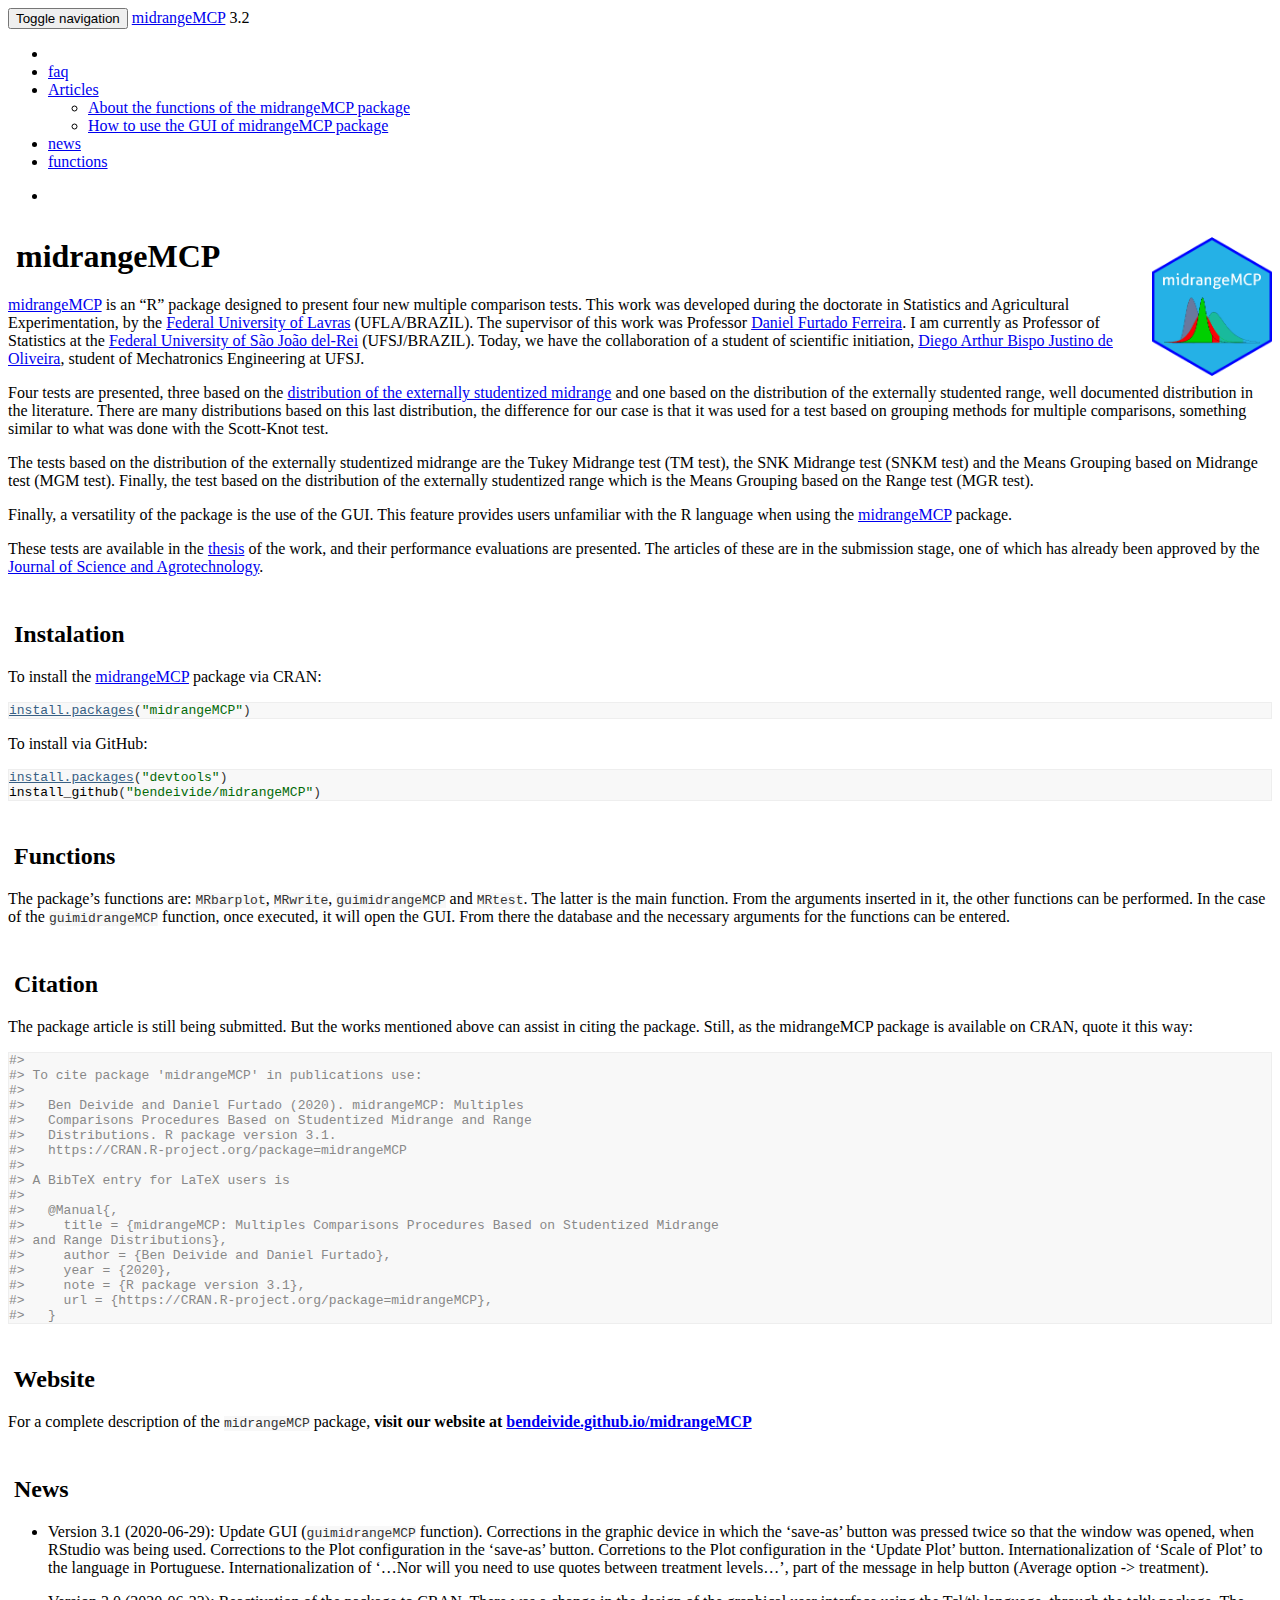
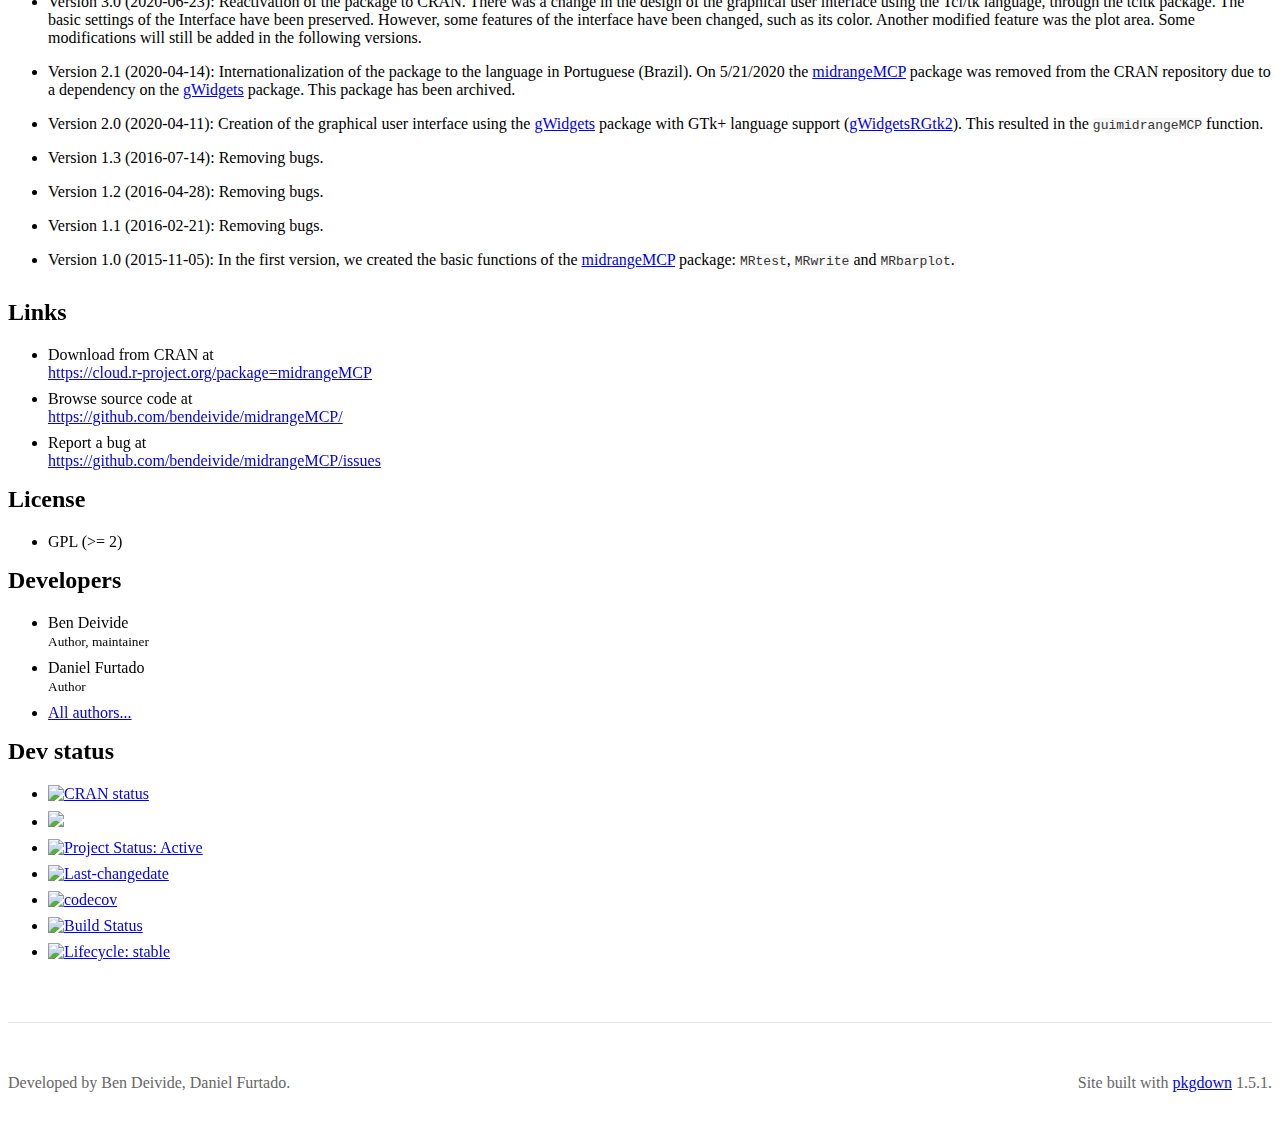
==== docs/index.html @ ecdeaf42 "Update website 'About the functions of the midrangeMCP package' page" ====
<!DOCTYPE html>
<!-- Generated by pkgdown: do not edit by hand --><html lang="en">
<head>
<meta http-equiv="Content-Type" content="text/html; charset=UTF-8">
<meta charset="utf-8">
<meta http-equiv="X-UA-Compatible" content="IE=edge">
<meta name="viewport" content="width=device-width, initial-scale=1.0">
<title>Multiples Comparisons Procedures Based on Studentized Midrange and Range Distributions • midrangeMCP</title>
<!-- favicons --><link rel="icon" type="image/png" sizes="16x16" href="favicon-16x16.png">
<link rel="icon" type="image/png" sizes="32x32" href="favicon-32x32.png">
<link rel="apple-touch-icon" type="image/png" sizes="180x180" href="apple-touch-icon.png">
<link rel="apple-touch-icon" type="image/png" sizes="120x120" href="apple-touch-icon-120x120.png">
<link rel="apple-touch-icon" type="image/png" sizes="76x76" href="apple-touch-icon-76x76.png">
<link rel="apple-touch-icon" type="image/png" sizes="60x60" href="apple-touch-icon-60x60.png">
<!-- jquery --><script src="https://cdnjs.cloudflare.com/ajax/libs/jquery/3.4.1/jquery.min.js" integrity="sha256-CSXorXvZcTkaix6Yvo6HppcZGetbYMGWSFlBw8HfCJo=" crossorigin="anonymous"></script><!-- Bootstrap --><link href="https://cdnjs.cloudflare.com/ajax/libs/bootswatch/3.4.0/cerulean/bootstrap.min.css" rel="stylesheet" crossorigin="anonymous">
<script src="https://cdnjs.cloudflare.com/ajax/libs/twitter-bootstrap/3.4.1/js/bootstrap.min.js" integrity="sha256-nuL8/2cJ5NDSSwnKD8VqreErSWHtnEP9E7AySL+1ev4=" crossorigin="anonymous"></script><!-- bootstrap-toc --><link rel="stylesheet" href="bootstrap-toc.css">
<script src="bootstrap-toc.js"></script><!-- Font Awesome icons --><link rel="stylesheet" href="https://cdnjs.cloudflare.com/ajax/libs/font-awesome/5.12.1/css/all.min.css" integrity="sha256-mmgLkCYLUQbXn0B1SRqzHar6dCnv9oZFPEC1g1cwlkk=" crossorigin="anonymous">
<link rel="stylesheet" href="https://cdnjs.cloudflare.com/ajax/libs/font-awesome/5.12.1/css/v4-shims.min.css" integrity="sha256-wZjR52fzng1pJHwx4aV2AO3yyTOXrcDW7jBpJtTwVxw=" crossorigin="anonymous">
<!-- clipboard.js --><script src="https://cdnjs.cloudflare.com/ajax/libs/clipboard.js/2.0.6/clipboard.min.js" integrity="sha256-inc5kl9MA1hkeYUt+EC3BhlIgyp/2jDIyBLS6k3UxPI=" crossorigin="anonymous"></script><!-- headroom.js --><script src="https://cdnjs.cloudflare.com/ajax/libs/headroom/0.11.0/headroom.min.js" integrity="sha256-AsUX4SJE1+yuDu5+mAVzJbuYNPHj/WroHuZ8Ir/CkE0=" crossorigin="anonymous"></script><script src="https://cdnjs.cloudflare.com/ajax/libs/headroom/0.11.0/jQuery.headroom.min.js" integrity="sha256-ZX/yNShbjqsohH1k95liqY9Gd8uOiE1S4vZc+9KQ1K4=" crossorigin="anonymous"></script><!-- pkgdown --><link href="pkgdown.css" rel="stylesheet">
<script src="pkgdown.js"></script><meta property="og:title" content="Multiples Comparisons Procedures Based on Studentized Midrange and Range Distributions">
<meta property="og:description" content="Apply tests of multiple comparisons based
    on studentized midrange and range distributions. 
    The tests are: Tukey Midrange (TM test),
    Student-Newman-Keuls Midrange (SNKM test), 
    Means Grouping Midrange (MGM test) and 
    Means Grouping Range (MGR test). The articles of these 
    tests are in the submission phase, and we will soon update the references.">
<meta property="og:image" content="https://bendeivide.github.io/midrangeMCP/logo.png">
<!-- mathjax --><script src="https://cdnjs.cloudflare.com/ajax/libs/mathjax/2.7.5/MathJax.js" integrity="sha256-nvJJv9wWKEm88qvoQl9ekL2J+k/RWIsaSScxxlsrv8k=" crossorigin="anonymous"></script><script src="https://cdnjs.cloudflare.com/ajax/libs/mathjax/2.7.5/config/TeX-AMS-MML_HTMLorMML.js" integrity="sha256-84DKXVJXs0/F8OTMzX4UR909+jtl4G7SPypPavF+GfA=" crossorigin="anonymous"></script><!--[if lt IE 9]>
<script src="https://oss.maxcdn.com/html5shiv/3.7.3/html5shiv.min.js"></script>
<script src="https://oss.maxcdn.com/respond/1.4.2/respond.min.js"></script>
<![endif]-->
</head>
<body data-spy="scroll" data-target="#toc">
    <div class="container template-home">
      <header><div class="navbar navbar-inverse navbar-fixed-top" role="navigation">
  <div class="container">
    <div class="navbar-header">
      <button type="button" class="navbar-toggle collapsed" data-toggle="collapse" data-target="#navbar" aria-expanded="false">
        <span class="sr-only">Toggle navigation</span>
        <span class="icon-bar"></span>
        <span class="icon-bar"></span>
        <span class="icon-bar"></span>
      </button>
      <span class="navbar-brand">
        <a class="navbar-link" href="index.html">midrangeMCP</a>
        <span class="version label label-default" data-toggle="tooltip" data-placement="bottom" title="Released version">3.2</span>
      </span>
    </div>

    <div id="navbar" class="navbar-collapse collapse">
      <ul class="nav navbar-nav">
<li>
  <a href="index.html">
    <span class="fa fa fa fa-home"></span>
     
  </a>
</li>
<li>
  <a href="articles/guimidrangeMCP.html">
    <span class="fa fa-question-circle-o"></span>
     
    faq
  </a>
</li>
<li class="dropdown">
  <a href="#" class="dropdown-toggle" data-toggle="dropdown" role="button" aria-expanded="false">
    <span class="fas fa fas fa-book"></span>
     
    Articles
     
    <span class="caret"></span>
  </a>
  <ul class="dropdown-menu" role="menu">
<li>
      <a href="articles/midrangeMCP.html">About the functions of the midrangeMCP package</a>
    </li>
    <li>
      <a href="articles/guimidrangeMCP.html">How to use the GUI of midrangeMCP package</a>
    </li>
  </ul>
</li>
<li>
  <a href="news/index.html">
    <span class="fa fa-newspaper-o"></span>
     
    news
  </a>
</li>
<li>
  <a href="reference/index.html">
    <span class="fa fa-file-code-o"></span>
     
    functions
  </a>
</li>
      </ul>
<ul class="nav navbar-nav navbar-right">
<li>
  <a href="https://github.com/bendeivide/midrangeMCP">
    <span class="fa fa-github fa-lg"></span>
     
  </a>
</li>
      </ul>
</div>
<!--/.nav-collapse -->
  </div>
<!--/.container -->
</div>
<!--/.navbar -->

      

      </header><div class="row">
  <div class="contents col-md-9">


<div id="-midrangemcp-" class="section level1">
<div class="page-header"><h1 class="hasAnchor">
<a href="#-midrangemcp-" class="anchor"></a><i class="fas fa-box-open" aria-hidden="true"></i> midrangeMCP <img src="reference/figures/logo.png" align="right" height="139">
</h1></div>
<p><a href="https://bendeivide.github.io/midrangeMCP">midrangeMCP</a> is an “R” package designed to present four new multiple comparison tests. This work was developed during the doctorate in Statistics and Agricultural Experimentation, by the <a href="https://ufla.br/">Federal University of Lavras</a> (UFLA/BRAZIL). The supervisor of this work was Professor <a href="http://www.dex.ufla.br/~danielff/">Daniel Furtado Ferreira</a>. I am currently as Professor of Statistics at the <a href="https://ufsj.edu.br/">Federal University of São João del-Rei</a> (UFSJ/BRAZIL). Today, we have the collaboration of a student of scientific initiation, <a href="https://digoarthur.github.io/">Diego Arthur Bispo Justino de Oliveira</a>, student of Mechatronics Engineering at UFSJ.</p>
<p>Four tests are presented, three based on the <a href="https://www.scielo.br/scielo.php?script=sci_abstract&amp;pid=S1413-70542017000400378&amp;lng=en&amp;nrm=iso&amp;tlng=pt">distribution of the externally studentized midrange</a> and one based on the distribution of the externally studented range, well documented distribution in the literature. There are many distributions based on this last distribution, the difference for our case is that it was used for a test based on grouping methods for multiple comparisons, something similar to what was done with the Scott-Knot test.</p>
<p>The tests based on the distribution of the externally studentized midrange are the Tukey Midrange test (TM test), the SNK Midrange test (SNKM test) and the Means Grouping based on Midrange test (MGM test). Finally, the test based on the distribution of the externally studentized range which is the Means Grouping based on the Range test (MGR test).</p>
<p>Finally, a versatility of the package is the use of the GUI. This feature provides users unfamiliar with the R language when using the <a href="https://CRAN.R-project.org/package=midrangeMCP">midrangeMCP</a> package.</p>
<p>These tests are available in the <a href="https://www.google.com/url?sa=t&amp;rct=j&amp;q=&amp;esrc=s&amp;source=web&amp;cd=&amp;cad=rja&amp;uact=8&amp;ved=2ahUKEwixqp_O4u3sAhU7EbkGHUTUCOMQFjAAegQIAxAC&amp;url=http%3A%2F%2Frepositorio.ufla.br%2Fjspui%2Fbitstream%2F1%2F11466%2F2%2FTESE_Testes%2520de%2520compara%25C3%25A7%25C3%25B5es%2520m%25C3%25BAltiplas%2520baseados%2520na%2520distribui%25C3%25A7%25C3%25A3o%2520da%2520midrange%2520estudentizada%2520externamente.pdf&amp;usg=AOvVaw1N5jvuEggxmsxhq9GnbCqT">thesis</a> of the work, and their performance evaluations are presented. The articles of these are in the submission stage, one of which has already been approved by the <a href="https://www.scielo.br/scielo.php?pid=1413-7054&amp;script=sci_serial">Journal of Science and Agrotechnology</a>.</p>
<div id="-instalation" class="section level2">
<h2 class="hasAnchor">
<a href="#-instalation" class="anchor"></a><i class="fa fa-download" aria-hidden="true"></i> Instalation</h2>
<p>To install the <a href="https://CRAN.R-project.org/package=midrangeMCP">midrangeMCP</a> package via CRAN:</p>
<div class="sourceCode" id="cb1"><pre class="r"><span class="fu"><a href="https://rdrr.io/r/utils/install.packages.html">install.packages</a></span>(<span class="st">"midrangeMCP"</span>)</pre></div>
<p>To install via GitHub:</p>
<div class="sourceCode" id="cb2"><pre class="r"><span class="fu"><a href="https://rdrr.io/r/utils/install.packages.html">install.packages</a></span>(<span class="st">"devtools"</span>)
<span class="fu">install_github</span>(<span class="st">"bendeivide/midrangeMCP"</span>)</pre></div>
</div>
<div id="-functions" class="section level2">
<h2 class="hasAnchor">
<a href="#-functions" class="anchor"></a><i class="fa fa-code" aria-hidden="true"></i> Functions</h2>
<p>The package’s functions are: <code>MRbarplot</code>, <code>MRwrite</code>, <code>guimidrangeMCP</code> and <code>MRtest</code>. The latter is the main function. From the arguments inserted in it, the other functions can be performed. In the case of the <code>guimidrangeMCP</code> function, once executed, it will open the GUI. From there the database and the necessary arguments for the functions can be entered.</p>
</div>
<div id="-citation" class="section level2">
<h2 class="hasAnchor">
<a href="#-citation" class="anchor"></a><i class="fa fa-pencil-alt" aria-hidden="true"></i> Citation</h2>
<p>The package article is still being submitted. But the works mentioned above can assist in citing the package. Still, as the midrangeMCP package is available on CRAN, quote it this way:</p>
<div class="sourceCode" id="cb3"><pre class="sourceCode R"><code class="sourceCode r"><span id="cb3-1"><a href="#cb3-1"></a><span class="co">#&gt; </span></span>
<span id="cb3-2"><a href="#cb3-2"></a><span class="co">#&gt; To cite package 'midrangeMCP' in publications use:</span></span>
<span id="cb3-3"><a href="#cb3-3"></a><span class="co">#&gt; </span></span>
<span id="cb3-4"><a href="#cb3-4"></a><span class="co">#&gt;   Ben Deivide and Daniel Furtado (2020). midrangeMCP: Multiples</span></span>
<span id="cb3-5"><a href="#cb3-5"></a><span class="co">#&gt;   Comparisons Procedures Based on Studentized Midrange and Range</span></span>
<span id="cb3-6"><a href="#cb3-6"></a><span class="co">#&gt;   Distributions. R package version 3.1.</span></span>
<span id="cb3-7"><a href="#cb3-7"></a><span class="co">#&gt;   https://CRAN.R-project.org/package=midrangeMCP</span></span>
<span id="cb3-8"><a href="#cb3-8"></a><span class="co">#&gt; </span></span>
<span id="cb3-9"><a href="#cb3-9"></a><span class="co">#&gt; A BibTeX entry for LaTeX users is</span></span>
<span id="cb3-10"><a href="#cb3-10"></a><span class="co">#&gt; </span></span>
<span id="cb3-11"><a href="#cb3-11"></a><span class="co">#&gt;   @Manual{,</span></span>
<span id="cb3-12"><a href="#cb3-12"></a><span class="co">#&gt;     title = {midrangeMCP: Multiples Comparisons Procedures Based on Studentized Midrange</span></span>
<span id="cb3-13"><a href="#cb3-13"></a><span class="co">#&gt; and Range Distributions},</span></span>
<span id="cb3-14"><a href="#cb3-14"></a><span class="co">#&gt;     author = {Ben Deivide and Daniel Furtado},</span></span>
<span id="cb3-15"><a href="#cb3-15"></a><span class="co">#&gt;     year = {2020},</span></span>
<span id="cb3-16"><a href="#cb3-16"></a><span class="co">#&gt;     note = {R package version 3.1},</span></span>
<span id="cb3-17"><a href="#cb3-17"></a><span class="co">#&gt;     url = {https://CRAN.R-project.org/package=midrangeMCP},</span></span>
<span id="cb3-18"><a href="#cb3-18"></a><span class="co">#&gt;   }</span></span></code></pre></div>
</div>
<div id="-website" class="section level2">
<h2 class="hasAnchor">
<a href="#-website" class="anchor"></a><i class="fa fa-globe" aria-hidden="true"></i> Website</h2>
<p>For a complete description of the <code>midrangeMCP</code> package, <strong>visit our website at <a href="https://bendeivide.github.io/midrangeMCP/">bendeivide.github.io/midrangeMCP</a></strong></p>
</div>
<div id="-news" class="section level2">
<h2 class="hasAnchor">
<a href="#-news" class="anchor"></a><i class="fas fa-newspaper" aria-hidden="true"></i> News</h2>
<ul>
<li><p>Version 3.1 (2020-06-29): Update GUI (<code>guimidrangeMCP</code> function). Corrections in the graphic device in which the ‘save-as’ button was pressed twice so that the window was opened, when RStudio was being used. Corrections to the Plot configuration in the ‘save-as’ button. Corretions to the Plot configuration in the ‘Update Plot’ button. Internationalization of ‘Scale of Plot’ to the language in Portuguese. Internationalization of ‘…Nor will you need to use quotes between treatment levels…’, part of the message in help button (Average option -&gt; treatment).</p></li>
<li><p>Version 3.0 (2020-06-23): Reactivation of the package to CRAN. There was a change in the design of the graphical user interface using the Tcl/tk language, through the tcltk package. The basic settings of the Interface have been preserved. However, some features of the interface have been changed, such as its color. Another modified feature was the plot area. Some modifications will still be added in the following versions.</p></li>
<li><p>Version 2.1 (2020-04-14): Internationalization of the package to the language in Portuguese (Brazil). On 5/21/2020 the <a href="https://CRAN.R-project.org/package=midrangeMCP">midrangeMCP</a> package was removed from the CRAN repository due to a dependency on the <a href="https://CRAN.R-project.org/package=gWidgets">gWidgets</a> package. This package has been archived.</p></li>
<li><p>Version 2.0 (2020-04-11): Creation of the graphical user interface using the <a href="https://CRAN.R-project.org/package=gWidgets">gWidgets</a> package with GTk+ language support (<a href="https://CRAN.R-project.org/package=gWidgetsRGtk2">gWidgetsRGtk2</a>). This resulted in the <code>guimidrangeMCP</code> function.</p></li>
<li><p>Version 1.3 (2016-07-14): Removing bugs.</p></li>
<li><p>Version 1.2 (2016-04-28): Removing bugs.</p></li>
<li><p>Version 1.1 (2016-02-21): Removing bugs.</p></li>
<li><p>Version 1.0 (2015-11-05): In the first version, we created the basic functions of the <a href="https://cran.r-project.org/package=midrangeMCP">midrangeMCP</a> package: <code>MRtest</code>, <code>MRwrite</code> and <code>MRbarplot</code>.</p></li>
</ul>
</div>
</div>

  </div>

  <div class="col-md-3 hidden-xs hidden-sm" id="pkgdown-sidebar">
    <div class="links">
<h2>Links</h2>
<ul class="list-unstyled">
<li>Download from CRAN at <br><a href="https://cloud.r-project.org/package=midrangeMCP">https://​cloud.r-project.org/​package=midrangeMCP</a>
</li>
<li>Browse source code at <br><a href="https://github.com/bendeivide/midrangeMCP/">https://​github.com/​bendeivide/​midrangeMCP/​</a>
</li>
<li>Report a bug at <br><a href="https://github.com/bendeivide/midrangeMCP/issues">https://​github.com/​bendeivide/​midrangeMCP/​issues</a>
</li>
</ul>
</div>
<div class="license">
<h2>License</h2>
<ul class="list-unstyled">
<li>GPL (&gt;= 2)</li>
</ul>
</div>
<div class="developers">
<h2>Developers</h2>
<ul class="list-unstyled">
<li>Ben Deivide <br><small class="roles"> Author, maintainer </small> <a href="https://orcid.org/0000-0001-7019-8794" target="orcid.widget" aria-label="ORCID"><span class="fab fa-orcid orcid" aria-hidden="true"></span></a> </li>
<li>Daniel Furtado <br><small class="roles"> Author </small> <a href="https://orcid.org/0000-0002-4371-5239" target="orcid.widget" aria-label="ORCID"><span class="fab fa-orcid orcid" aria-hidden="true"></span></a> </li>
<li><a href="authors.html">All authors...</a></li>
</ul>
</div>

  <div class="dev-status">
<h2>Dev status</h2>
<ul class="list-unstyled">
<li><a href="https://CRAN.R-project.org/package=midrangeMCP"><img src="https://www.r-pkg.org/badges/version/midrangeMCP" alt="CRAN status"></a></li>
<li><a href="https://cran.r-project.org/package=midrangeMCP"><img src="https://cranlogs.r-pkg.org/badges/midrangeMCP?color=orange"></a></li>
<li><a href="https://www.repostatus.org/#concept"><img src="https://www.repostatus.org/badges/latest/active.svg" alt="Project Status: Active"></a></li>
<li><a href="/commits/master"><img src="https://img.shields.io/badge/last%20change-2020--11--11-yellowgreen.svg" alt="Last-changedate"></a></li>
<li><a href="https://codecov.io/gh/bendeivide/midrangeMCP"><img src="https://codecov.io/gh/bendeivide/midrangeMCP/branch/master/graph/badge.svg" alt="codecov"></a></li>
<li><a href="https://travis-ci.com/bendeivide/midrangeMCP"><img src="https://travis-ci.com/bendeivide/midrangeMCP.svg?branch=master" alt="Build Status"></a></li>
<li><a href="https://www.tidyverse.org/lifecycle/#maturing"><img src="https://img.shields.io/badge/lifecycle-maturing-brightgreen.svg" alt="Lifecycle: stable"></a></li>
</ul>
</div>
</div>
</div>


      <footer><div class="copyright">
  <p>Developed by Ben Deivide, Daniel Furtado.</p>
</div>

<div class="pkgdown">
  <p>Site built with <a href="https://pkgdown.r-lib.org/">pkgdown</a> 1.5.1.</p>
</div>

      </footer>
</div>

  


  </body>
</html>
---- docs/pkgdown.css ----
/* Sticky footer */

/**
 * Basic idea: https://philipwalton.github.io/solved-by-flexbox/demos/sticky-footer/
 * Details: https://github.com/philipwalton/solved-by-flexbox/blob/master/assets/css/components/site.css
 *
 * .Site -> body > .container
 * .Site-content -> body > .container .row
 * .footer -> footer
 *
 * Key idea seems to be to ensure that .container and __all its parents__
 * have height set to 100%
 *
 */

html, body {
  height: 100%;
}

body {
  position: relative;
}

body > .container {
  display: flex;
  height: 100%;
  flex-direction: column;
}

body > .container .row {
  flex: 1 0 auto;
}

footer {
  margin-top: 45px;
  padding: 35px 0 36px;
  border-top: 1px solid #e5e5e5;
  color: #666;
  display: flex;
  flex-shrink: 0;
}
footer p {
  margin-bottom: 0;
}
footer div {
  flex: 1;
}
footer .pkgdown {
  text-align: right;
}
footer p {
  margin-bottom: 0;
}

img.icon {
  float: right;
}

img {
  max-width: 100%;
}

/* Fix bug in bootstrap (only seen in firefox) */
summary {
  display: list-item;
}

/* Typographic tweaking ---------------------------------*/

.contents .page-header {
  margin-top: calc(-60px + 1em);
}

dd {
  margin-left: 3em;
}

/* Section anchors ---------------------------------*/

a.anchor {
  margin-left: -30px;
  display:inline-block;
  width: 30px;
  height: 30px;
  visibility: hidden;

  background-image: url(./link.svg);
  background-repeat: no-repeat;
  background-size: 20px 20px;
  background-position: center center;
}

.hasAnchor:hover a.anchor {
  visibility: visible;
}

@media (max-width: 767px) {
  .hasAnchor:hover a.anchor {
    visibility: hidden;
  }
}


/* Fixes for fixed navbar --------------------------*/

.contents h1, .contents h2, .contents h3, .contents h4 {
  padding-top: 60px;
  margin-top: -40px;
}

/* Navbar submenu --------------------------*/

.dropdown-submenu {
  position: relative;
}

.dropdown-submenu>.dropdown-menu {
  top: 0;
  left: 100%;
  margin-top: -6px;
  margin-left: -1px;
  border-radius: 0 6px 6px 6px;
}

.dropdown-submenu:hover>.dropdown-menu {
  display: block;
}

.dropdown-submenu>a:after {
  display: block;
  content: " ";
  float: right;
  width: 0;
  height: 0;
  border-color: transparent;
  border-style: solid;
  border-width: 5px 0 5px 5px;
  border-left-color: #cccccc;
  margin-top: 5px;
  margin-right: -10px;
}

.dropdown-submenu:hover>a:after {
  border-left-color: #ffffff;
}

.dropdown-submenu.pull-left {
  float: none;
}

.dropdown-submenu.pull-left>.dropdown-menu {
  left: -100%;
  margin-left: 10px;
  border-radius: 6px 0 6px 6px;
}

/* Sidebar --------------------------*/

#pkgdown-sidebar {
  margin-top: 30px;
  position: -webkit-sticky;
  position: sticky;
  top: 70px;
}

#pkgdown-sidebar h2 {
  font-size: 1.5em;
  margin-top: 1em;
}

#pkgdown-sidebar h2:first-child {
  margin-top: 0;
}

#pkgdown-sidebar .list-unstyled li {
  margin-bottom: 0.5em;
}

/* bootstrap-toc tweaks ------------------------------------------------------*/

/* All levels of nav */

nav[data-toggle='toc'] .nav > li > a {
  padding: 4px 20px 4px 6px;
  font-size: 1.5rem;
  font-weight: 400;
  color: inherit;
}

nav[data-toggle='toc'] .nav > li > a:hover,
nav[data-toggle='toc'] .nav > li > a:focus {
  padding-left: 5px;
  color: inherit;
  border-left: 1px solid #878787;
}

nav[data-toggle='toc'] .nav > .active > a,
nav[data-toggle='toc'] .nav > .active:hover > a,
nav[data-toggle='toc'] .nav > .active:focus > a {
  padding-left: 5px;
  font-size: 1.5rem;
  font-weight: 400;
  color: inherit;
  border-left: 2px solid #878787;
}

/* Nav: second level (shown on .active) */

nav[data-toggle='toc'] .nav .nav {
  display: none; /* Hide by default, but at >768px, show it */
  padding-bottom: 10px;
}

nav[data-toggle='toc'] .nav .nav > li > a {
  padding-left: 16px;
  font-size: 1.35rem;
}

nav[data-toggle='toc'] .nav .nav > li > a:hover,
nav[data-toggle='toc'] .nav .nav > li > a:focus {
  padding-left: 15px;
}

nav[data-toggle='toc'] .nav .nav > .active > a,
nav[data-toggle='toc'] .nav .nav > .active:hover > a,
nav[data-toggle='toc'] .nav .nav > .active:focus > a {
  padding-left: 15px;
  font-weight: 500;
  font-size: 1.35rem;
}

/* orcid ------------------------------------------------------------------- */

.orcid {
  font-size: 16px;
  color: #A6CE39;
  /* margins are required by official ORCID trademark and display guidelines */
  margin-left:4px;
  margin-right:4px;
  vertical-align: middle;
}

/* Reference index & topics ----------------------------------------------- */

.ref-index th {font-weight: normal;}

.ref-index td {vertical-align: top;}
.ref-index .icon {width: 40px;}
.ref-index .alias {width: 40%;}
.ref-index-icons .alias {width: calc(40% - 40px);}
.ref-index .title {width: 60%;}

.ref-arguments th {text-align: right; padding-right: 10px;}
.ref-arguments th, .ref-arguments td {vertical-align: top;}
.ref-arguments .name {width: 20%;}
.ref-arguments .desc {width: 80%;}

/* Nice scrolling for wide elements --------------------------------------- */

table {
  display: block;
  overflow: auto;
}

/* Syntax highlighting ---------------------------------------------------- */

pre {
  word-wrap: normal;
  word-break: normal;
  border: 1px solid #eee;
}

pre, code {
  background-color: #f8f8f8;
  color: #333;
}

pre code {
  overflow: auto;
  word-wrap: normal;
  white-space: pre;
}

pre .img {
  margin: 5px 0;
}

pre .img img {
  background-color: #fff;
  display: block;
  height: auto;
}

code a, pre a {
  color: #375f84;
}

a.sourceLine:hover {
  text-decoration: none;
}

.fl      {color: #1514b5;}
.fu      {color: #000000;} /* function */
.ch,.st  {color: #036a07;} /* string */
.kw      {color: #264D66;} /* keyword */
.co      {color: #888888;} /* comment */

.message { color: black;   font-weight: bolder;}
.error   { color: orange;  font-weight: bolder;}
.warning { color: #6A0366; font-weight: bolder;}

/* Clipboard --------------------------*/

.hasCopyButton {
  position: relative;
}

.btn-copy-ex {
  position: absolute;
  right: 0;
  top: 0;
  visibility: hidden;
}

.hasCopyButton:hover button.btn-copy-ex {
  visibility: visible;
}

/* headroom.js ------------------------ */

.headroom {
  will-change: transform;
  transition: transform 200ms linear;
}
.headroom--pinned {
  transform: translateY(0%);
}
.headroom--unpinned {
  transform: translateY(-100%);
}

/* mark.js ----------------------------*/

mark {
  background-color: rgba(255, 255, 51, 0.5);
  border-bottom: 2px solid rgba(255, 153, 51, 0.3);
  padding: 1px;
}

/* vertical spacing after htmlwidgets */
.html-widget {
  margin-bottom: 10px;
}

/* fontawesome ------------------------ */

.fab {
    font-family: "Font Awesome 5 Brands" !important;
}

/* don't display links in code chunks when printing */
/* source: https://stackoverflow.com/a/10781533 */
@media print {
  code a:link:after, code a:visited:after {
    content: "";
  }
}
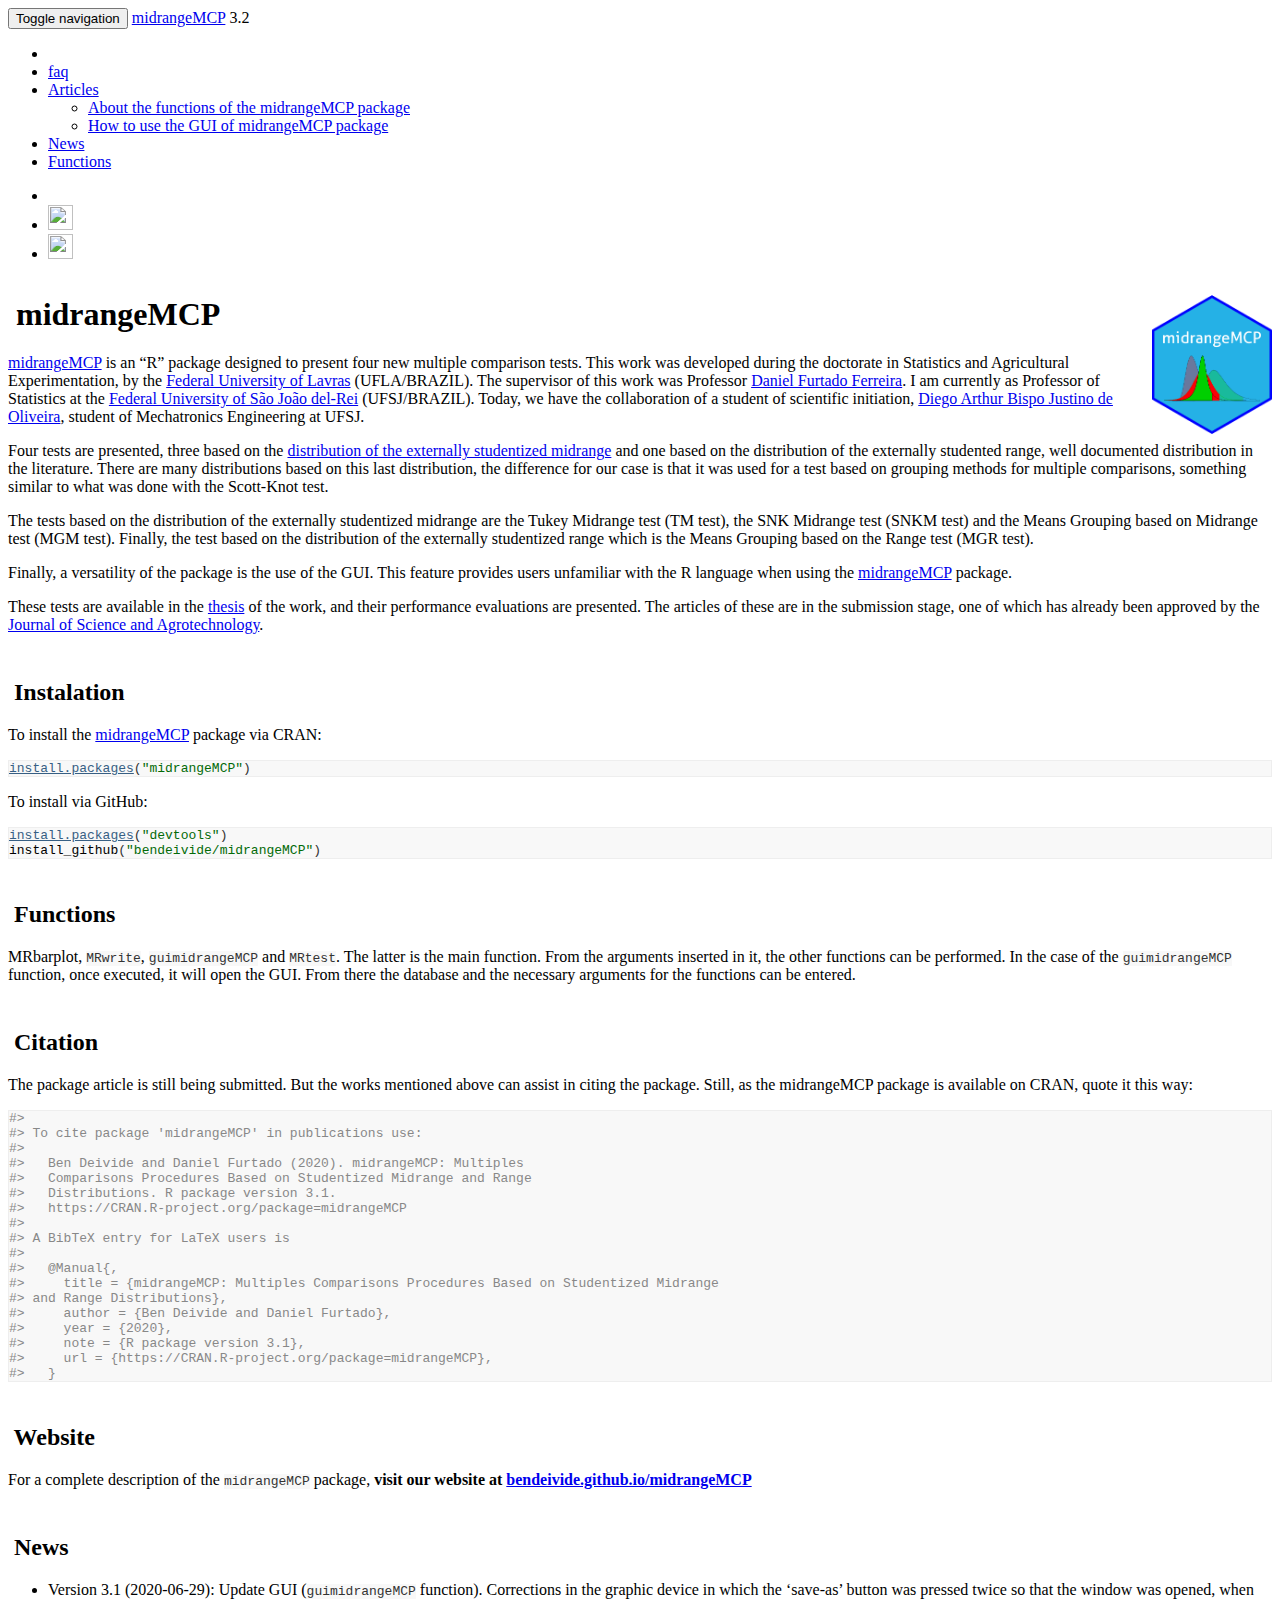
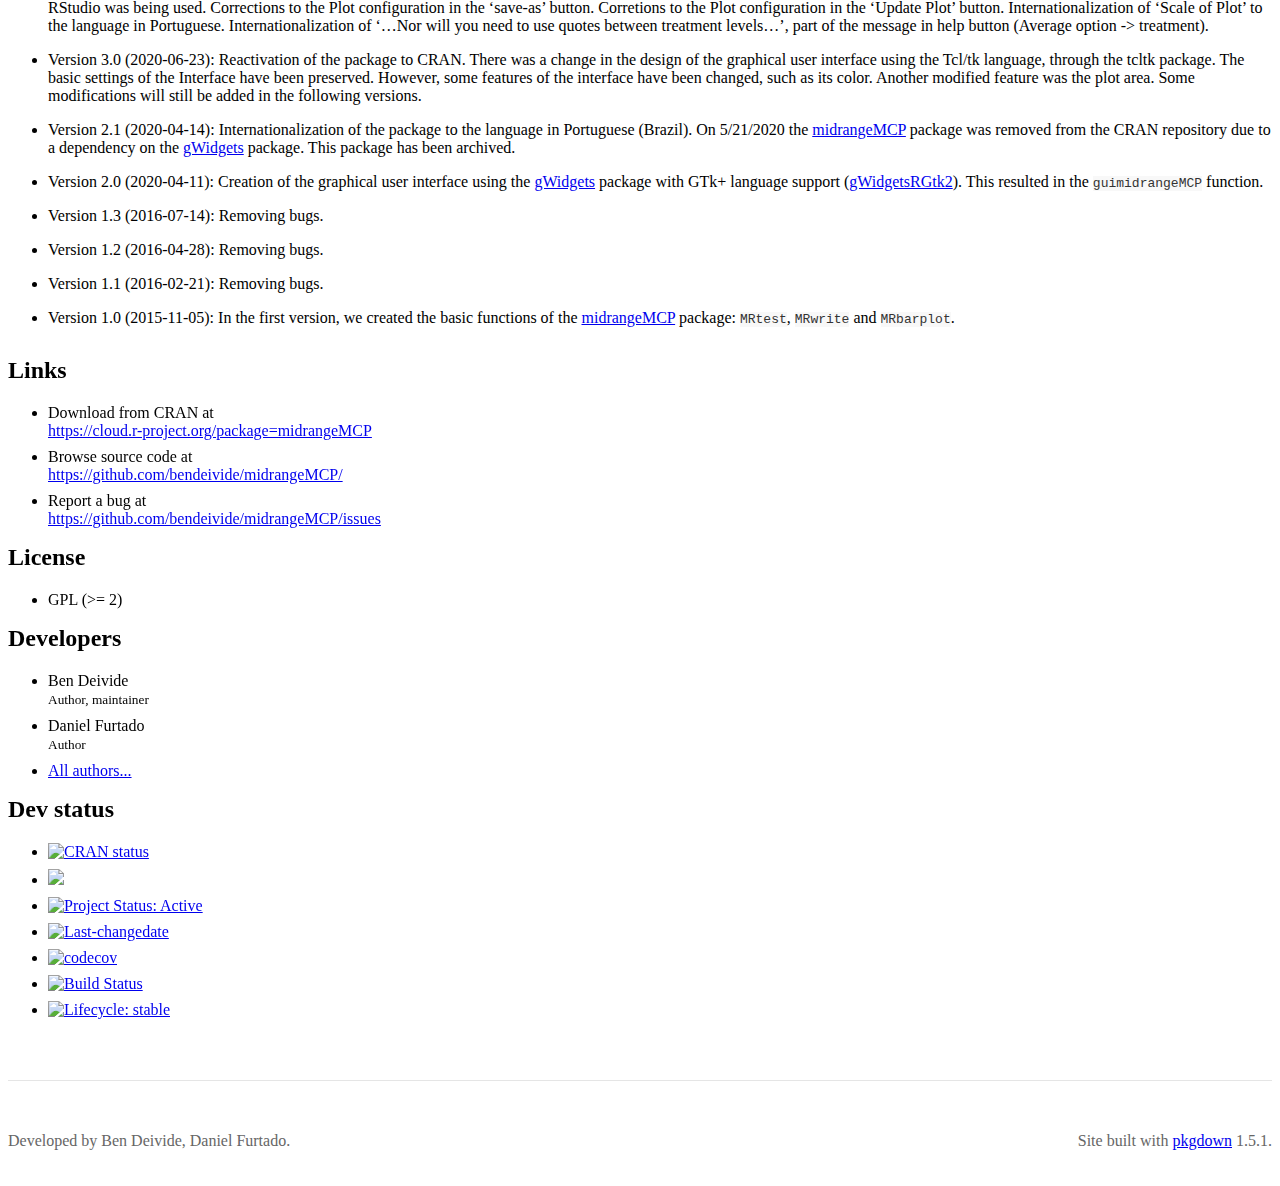
==== commit 3b65b0ab: "Add Internacionalização Page" ====
--- a/docs/index.html
+++ b/docs/index.html
@@ -17,13 +17,14 @@
 <script src="bootstrap-toc.js"></script><!-- Font Awesome icons --><link rel="stylesheet" href="https://cdnjs.cloudflare.com/ajax/libs/font-awesome/5.12.1/css/all.min.css" integrity="sha256-mmgLkCYLUQbXn0B1SRqzHar6dCnv9oZFPEC1g1cwlkk=" crossorigin="anonymous">
 <link rel="stylesheet" href="https://cdnjs.cloudflare.com/ajax/libs/font-awesome/5.12.1/css/v4-shims.min.css" integrity="sha256-wZjR52fzng1pJHwx4aV2AO3yyTOXrcDW7jBpJtTwVxw=" crossorigin="anonymous">
 <!-- clipboard.js --><script src="https://cdnjs.cloudflare.com/ajax/libs/clipboard.js/2.0.6/clipboard.min.js" integrity="sha256-inc5kl9MA1hkeYUt+EC3BhlIgyp/2jDIyBLS6k3UxPI=" crossorigin="anonymous"></script><!-- headroom.js --><script src="https://cdnjs.cloudflare.com/ajax/libs/headroom/0.11.0/headroom.min.js" integrity="sha256-AsUX4SJE1+yuDu5+mAVzJbuYNPHj/WroHuZ8Ir/CkE0=" crossorigin="anonymous"></script><script src="https://cdnjs.cloudflare.com/ajax/libs/headroom/0.11.0/jQuery.headroom.min.js" integrity="sha256-ZX/yNShbjqsohH1k95liqY9Gd8uOiE1S4vZc+9KQ1K4=" crossorigin="anonymous"></script><!-- pkgdown --><link href="pkgdown.css" rel="stylesheet">
-<script src="pkgdown.js"></script><meta property="og:title" content="Multiples Comparisons Procedures Based on Studentized Midrange and Range Distributions">
+<script src="pkgdown.js"></script>
+<meta property="og:title" content="Multiples Comparisons Procedures Based on Studentized Midrange and Range Distributions">
 <meta property="og:description" content="Apply tests of multiple comparisons based
-    on studentized midrange and range distributions. 
+    on studentized midrange and range distributions.
     The tests are: Tukey Midrange (TM test),
-    Student-Newman-Keuls Midrange (SNKM test), 
-    Means Grouping Midrange (MGM test) and 
-    Means Grouping Range (MGR test). The articles of these 
+    Student-Newman-Keuls Midrange (SNKM test),
+    Means Grouping Midrange (MGM test) and
+    Means Grouping Range (MGR test). The articles of these
     tests are in the submission phase, and we will soon update the references.">
 <meta property="og:image" content="https://bendeivide.github.io/midrangeMCP/logo.png">
 <!-- mathjax --><script src="https://cdnjs.cloudflare.com/ajax/libs/mathjax/2.7.5/MathJax.js" integrity="sha256-nvJJv9wWKEm88qvoQl9ekL2J+k/RWIsaSScxxlsrv8k=" crossorigin="anonymous"></script><script src="https://cdnjs.cloudflare.com/ajax/libs/mathjax/2.7.5/config/TeX-AMS-MML_HTMLorMML.js" integrity="sha256-84DKXVJXs0/F8OTMzX4UR909+jtl4G7SPypPavF+GfA=" crossorigin="anonymous"></script><!--[if lt IE 9]>
@@ -53,27 +54,27 @@
 <li>
   <a href="index.html">
     <span class="fa fa fa fa-home"></span>
-     
+
   </a>
 </li>
 <li>
   <a href="articles/guimidrangeMCP.html">
     <span class="fa fa-question-circle-o"></span>
-     
+
     faq
   </a>
 </li>
 <li class="dropdown">
   <a href="#" class="dropdown-toggle" data-toggle="dropdown" role="button" aria-expanded="false">
     <span class="fas fa fas fa-book"></span>
-     
-    Articles
-     
+
+    <span id="navbar_2op">Articles</span>
+
     <span class="caret"></span>
   </a>
   <ul class="dropdown-menu" role="menu">
 <li>
-      <a href="articles/midrangeMCP.html">About the functions of the midrangeMCP package</a>
+      <a href="articles/guimidrangeMCP.html">About the functions of the midrangeMCP package</a>
     </li>
     <li>
       <a href="articles/guimidrangeMCP.html">How to use the GUI of midrangeMCP package</a>
@@ -83,25 +84,41 @@
 <li>
   <a href="news/index.html">
     <span class="fa fa-newspaper-o"></span>
-     
-    news
+
+
+    <span id="navbar_3op">News</span>
   </a>
 </li>
 <li>
   <a href="reference/index.html">
     <span class="fa fa-file-code-o"></span>
-     
-    functions
+
+<span id="navbar_4op">Functions</span>
+
+
   </a>
 </li>
       </ul>
 <ul class="nav navbar-nav navbar-right">
-<li>
+<li class="icon_GitHub">
   <a href="https://github.com/bendeivide/midrangeMCP">
     <span class="fa fa-github fa-lg"></span>
-     
-  </a>
-</li>
+
+  </a>
+</li>
+
+<!--##################### AQUI É A INSERÇÃO DOS BOTÕES PARA A TRADUÇÃO DA PÁGINA ######################### -->
+<li>
+
+  <a href="#" > <img class="icon_Traducao"  onclick="traduzir(1)" src="img/icon_EUA.png"  ></a>
+
+</li>
+<li>
+  <a href="#"> <img class="icon_Traducao"   onclick="traduzir(0)"src="img/icon_BR.png"  ></a>
+
+
+</li>
+<!-- ################################################################################################## -->
       </ul>
 </div>
 <!--/.nav-collapse -->
@@ -110,7 +127,7 @@
 </div>
 <!--/.navbar -->
 
-      
+
 
       </header><div class="row">
   <div class="contents col-md-9">
@@ -120,15 +137,24 @@
 <div class="page-header"><h1 class="hasAnchor">
 <a href="#-midrangemcp-" class="anchor"></a><i class="fas fa-box-open" aria-hidden="true"></i> midrangeMCP <img src="reference/figures/logo.png" align="right" height="139">
 </h1></div>
-<p><a href="https://bendeivide.github.io/midrangeMCP">midrangeMCP</a> is an “R” package designed to present four new multiple comparison tests. This work was developed during the doctorate in Statistics and Agricultural Experimentation, by the <a href="https://ufla.br/">Federal University of Lavras</a> (UFLA/BRAZIL). The supervisor of this work was Professor <a href="http://www.dex.ufla.br/~danielff/">Daniel Furtado Ferreira</a>. I am currently as Professor of Statistics at the <a href="https://ufsj.edu.br/">Federal University of São João del-Rei</a> (UFSJ/BRAZIL). Today, we have the collaboration of a student of scientific initiation, <a href="https://digoarthur.github.io/">Diego Arthur Bispo Justino de Oliveira</a>, student of Mechatronics Engineering at UFSJ.</p>
-<p>Four tests are presented, three based on the <a href="https://www.scielo.br/scielo.php?script=sci_abstract&amp;pid=S1413-70542017000400378&amp;lng=en&amp;nrm=iso&amp;tlng=pt">distribution of the externally studentized midrange</a> and one based on the distribution of the externally studented range, well documented distribution in the literature. There are many distributions based on this last distribution, the difference for our case is that it was used for a test based on grouping methods for multiple comparisons, something similar to what was done with the Scott-Knot test.</p>
-<p>The tests based on the distribution of the externally studentized midrange are the Tukey Midrange test (TM test), the SNK Midrange test (SNKM test) and the Means Grouping based on Midrange test (MGM test). Finally, the test based on the distribution of the externally studentized range which is the Means Grouping based on the Range test (MGR test).</p>
-<p>Finally, a versatility of the package is the use of the GUI. This feature provides users unfamiliar with the R language when using the <a href="https://CRAN.R-project.org/package=midrangeMCP">midrangeMCP</a> package.</p>
-<p>These tests are available in the <a href="https://www.google.com/url?sa=t&amp;rct=j&amp;q=&amp;esrc=s&amp;source=web&amp;cd=&amp;cad=rja&amp;uact=8&amp;ved=2ahUKEwixqp_O4u3sAhU7EbkGHUTUCOMQFjAAegQIAxAC&amp;url=http%3A%2F%2Frepositorio.ufla.br%2Fjspui%2Fbitstream%2F1%2F11466%2F2%2FTESE_Testes%2520de%2520compara%25C3%25A7%25C3%25B5es%2520m%25C3%25BAltiplas%2520baseados%2520na%2520distribui%25C3%25A7%25C3%25A3o%2520da%2520midrange%2520estudentizada%2520externamente.pdf&amp;usg=AOvVaw1N5jvuEggxmsxhq9GnbCqT">thesis</a> of the work, and their performance evaluations are presented. The articles of these are in the submission stage, one of which has already been approved by the <a href="https://www.scielo.br/scielo.php?pid=1413-7054&amp;script=sci_serial">Journal of Science and Agrotechnology</a>.</p>
+
+<!--/############################################ Parágrafos BLOCO midrangeMCP -->
+
+<p id="midrangeMCP_1P" ><a href="https://bendeivide.github.io/midrangeMCP">midrangeMCP</a> is an “R” package designed to present four new multiple comparison tests. This work was developed during the doctorate in Statistics and Agricultural Experimentation, by the <a href="https://ufla.br/">Federal University of Lavras</a> (UFLA/BRAZIL). The supervisor of this work was Professor <a href="http://www.dex.ufla.br/~danielff/">Daniel Furtado Ferreira</a>. I am currently as Professor of Statistics at the <a  href="https://ufsj.edu.br/">Federal University of São João del-Rei</a> (UFSJ/BRAZIL). Today, we have the collaboration of a student of scientific initiation, <a href="https://digoarthur.github.io/">Diego Arthur Bispo Justino de Oliveira</a>, student of Mechatronics Engineering at UFSJ.</p>
+
+<p id="midrangeMCP_2P">Four tests are presented, three based on the <a href="https://www.scielo.br/scielo.php?script=sci_abstract&amp;pid=S1413-70542017000400378&amp;lng=en&amp;nrm=iso&amp;tlng=pt">distribution of the externally studentized midrange</a> and one based on the distribution of the externally studented range, well documented distribution in the literature. There are many distributions based on this last distribution, the difference for our case is that it was used for a test based on grouping methods for multiple comparisons, something similar to what was done with the Scott-Knot test.</p>
+
+<p id="midrangeMCP_3P"  >The tests based on the distribution of the externally studentized midrange are the Tukey Midrange test (TM test), the SNK Midrange test (SNKM test) and the Means Grouping based on Midrange test (MGM test). Finally, the test based on the distribution of the externally studentized range which is the Means Grouping based on the Range test (MGR test).</p>
+
+<p id="midrangeMCP_4P" >Finally, a versatility of the package is the use of the GUI. This feature provides users unfamiliar with the R language when using the <a href="https://CRAN.R-project.org/package=midrangeMCP">midrangeMCP</a> package.</p>
+
+<p  id="midrangeMCP_5P" >These tests are available in the <a href="https://www.google.com/url?sa=t&amp;rct=j&amp;q=&amp;esrc=s&amp;source=web&amp;cd=&amp;cad=rja&amp;uact=8&amp;ved=2ahUKEwixqp_O4u3sAhU7EbkGHUTUCOMQFjAAegQIAxAC&amp;url=http%3A%2F%2Frepositorio.ufla.br%2Fjspui%2Fbitstream%2F1%2F11466%2F2%2FTESE_Testes%2520de%2520compara%25C3%25A7%25C3%25B5es%2520m%25C3%25BAltiplas%2520baseados%2520na%2520distribui%25C3%25A7%25C3%25A3o%2520da%2520midrange%2520estudentizada%2520externamente.pdf&amp;usg=AOvVaw1N5jvuEggxmsxhq9GnbCqT">thesis</a> of the work, and their performance evaluations are presented. The articles of these are in the submission stage, one of which has already been approved by the <a href="https://www.scielo.br/scielo.php?pid=1413-7054&amp;script=sci_serial">Journal of Science and Agrotechnology</a>.</p>
 <div id="-instalation" class="section level2">
-<h2 class="hasAnchor">
-<a href="#-instalation" class="anchor"></a><i class="fa fa-download" aria-hidden="true"></i> Instalation</h2>
+<h2   class="hasAnchor">
+<a href="#-instalation" class="anchor"></a><i class="fa fa-download" aria-hidden="true"></i><span id="tittle_Install"> Instalation</span></h2>
+
 <p>To install the <a href="https://CRAN.R-project.org/package=midrangeMCP">midrangeMCP</a> package via CRAN:</p>
+
 <div class="sourceCode" id="cb1"><pre class="r"><span class="fu"><a href="https://rdrr.io/r/utils/install.packages.html">install.packages</a></span>(<span class="st">"midrangeMCP"</span>)</pre></div>
 <p>To install via GitHub:</p>
 <div class="sourceCode" id="cb2"><pre class="r"><span class="fu"><a href="https://rdrr.io/r/utils/install.packages.html">install.packages</a></span>(<span class="st">"devtools"</span>)
@@ -137,7 +163,7 @@
 <div id="-functions" class="section level2">
 <h2 class="hasAnchor">
 <a href="#-functions" class="anchor"></a><i class="fa fa-code" aria-hidden="true"></i> Functions</h2>
-<p>The package’s functions are: <code>MRbarplot</code>, <code>MRwrite</code>, <code>guimidrangeMCP</code> and <code>MRtest</code>. The latter is the main function. From the arguments inserted in it, the other functions can be performed. In the case of the <code>guimidrangeMCP</code> function, once executed, it will open the GUI. From there the database and the necessary arguments for the functions can be entered.</p>
+<p The package’s functions are: <code>MRbarplot</code>, <code>MRwrite</code>, <code>guimidrangeMCP</code> and <code>MRtest</code>. The latter is the main function. From the arguments inserted in it, the other functions can be performed. In the case of the <code>guimidrangeMCP</code> function, once executed, it will open the GUI. From there the database and the necessary arguments for the functions can be entered.</p>
 </div>
 <div id="-citation" class="section level2">
 <h2 class="hasAnchor">
@@ -239,7 +265,10 @@
       </footer>
 </div>
 
-  
+
+
+
+<script src="traducaoPkgdown.js"></script>
 
 
   </body>
--- a/docs/pkgdown.css
+++ b/docs/pkgdown.css
@@ -13,6 +13,20 @@
  *
  */
 
+
+.icon_Traducao{
+
+  height: 25px;
+  width: 25px;
+
+}
+
+.icon_GitHub{
+  margin-right:50px;
+}
+
+
+
 html, body {
   height: 100%;
 }
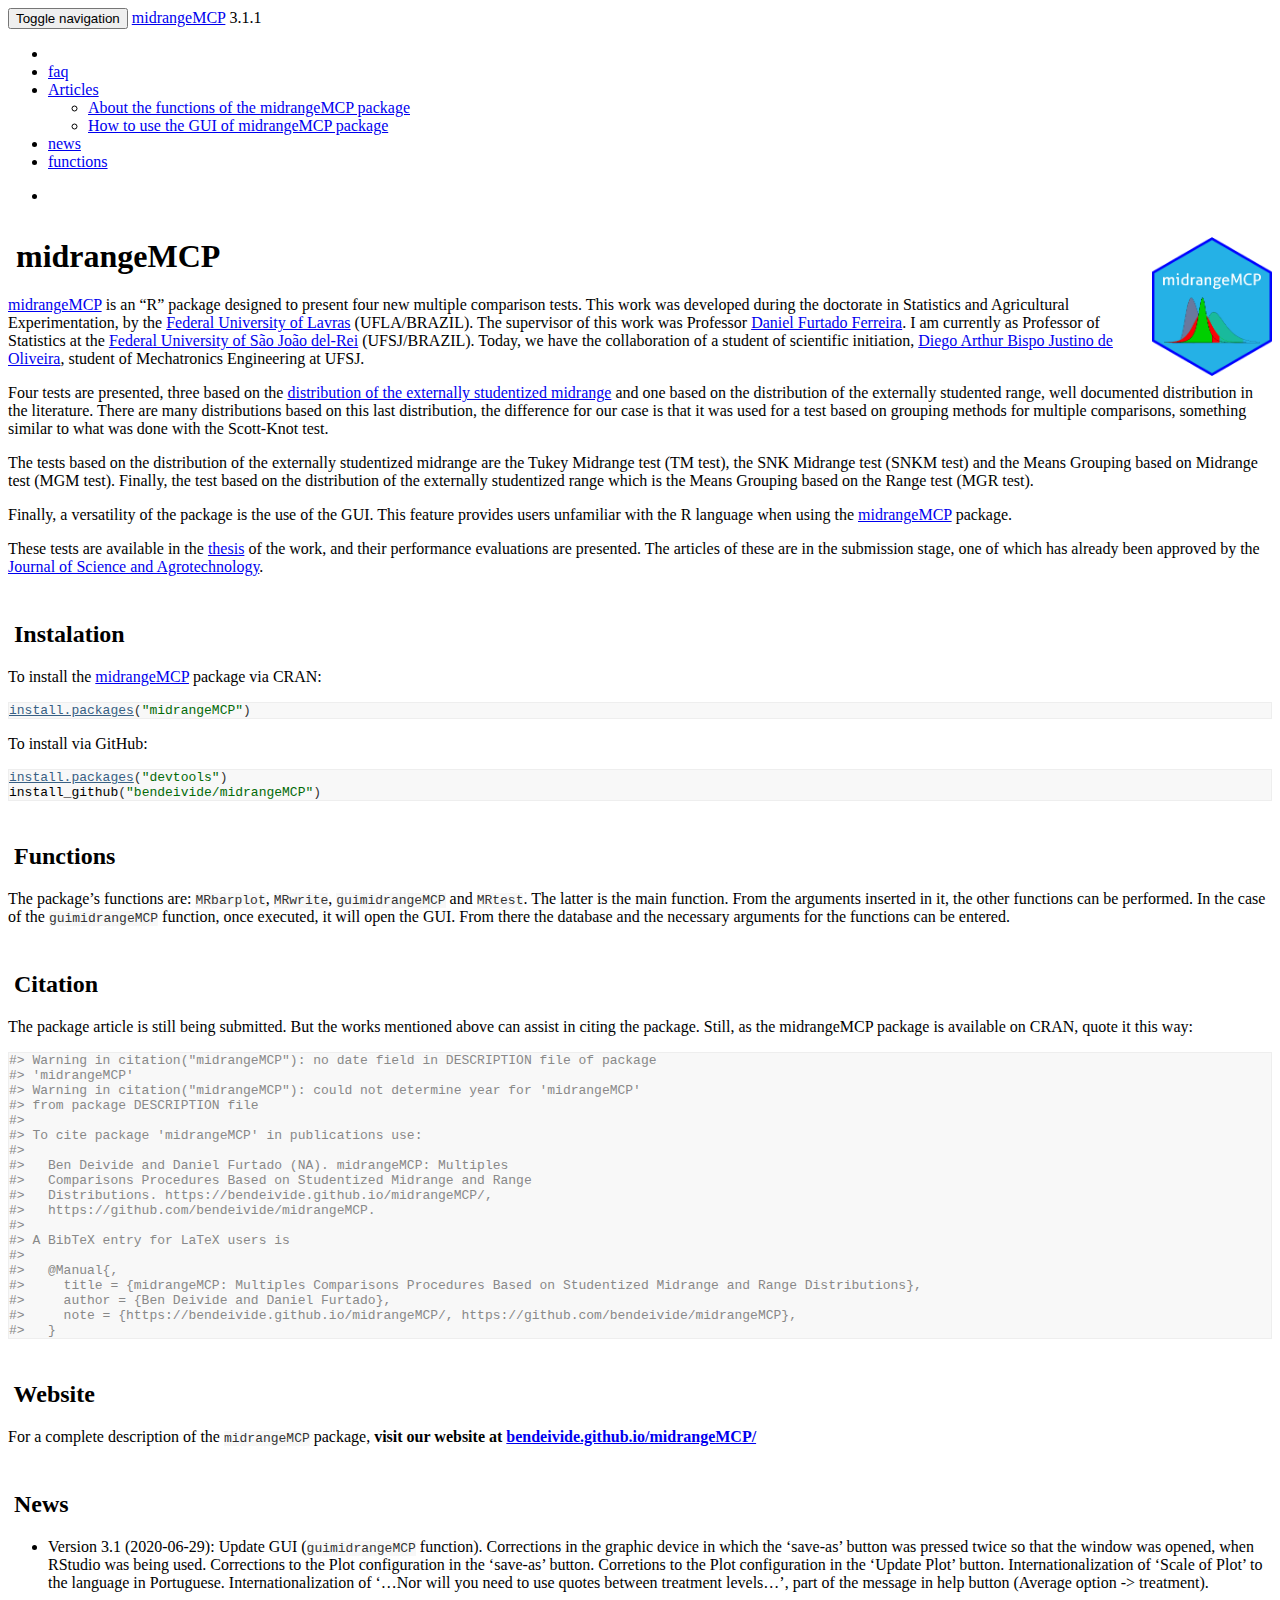
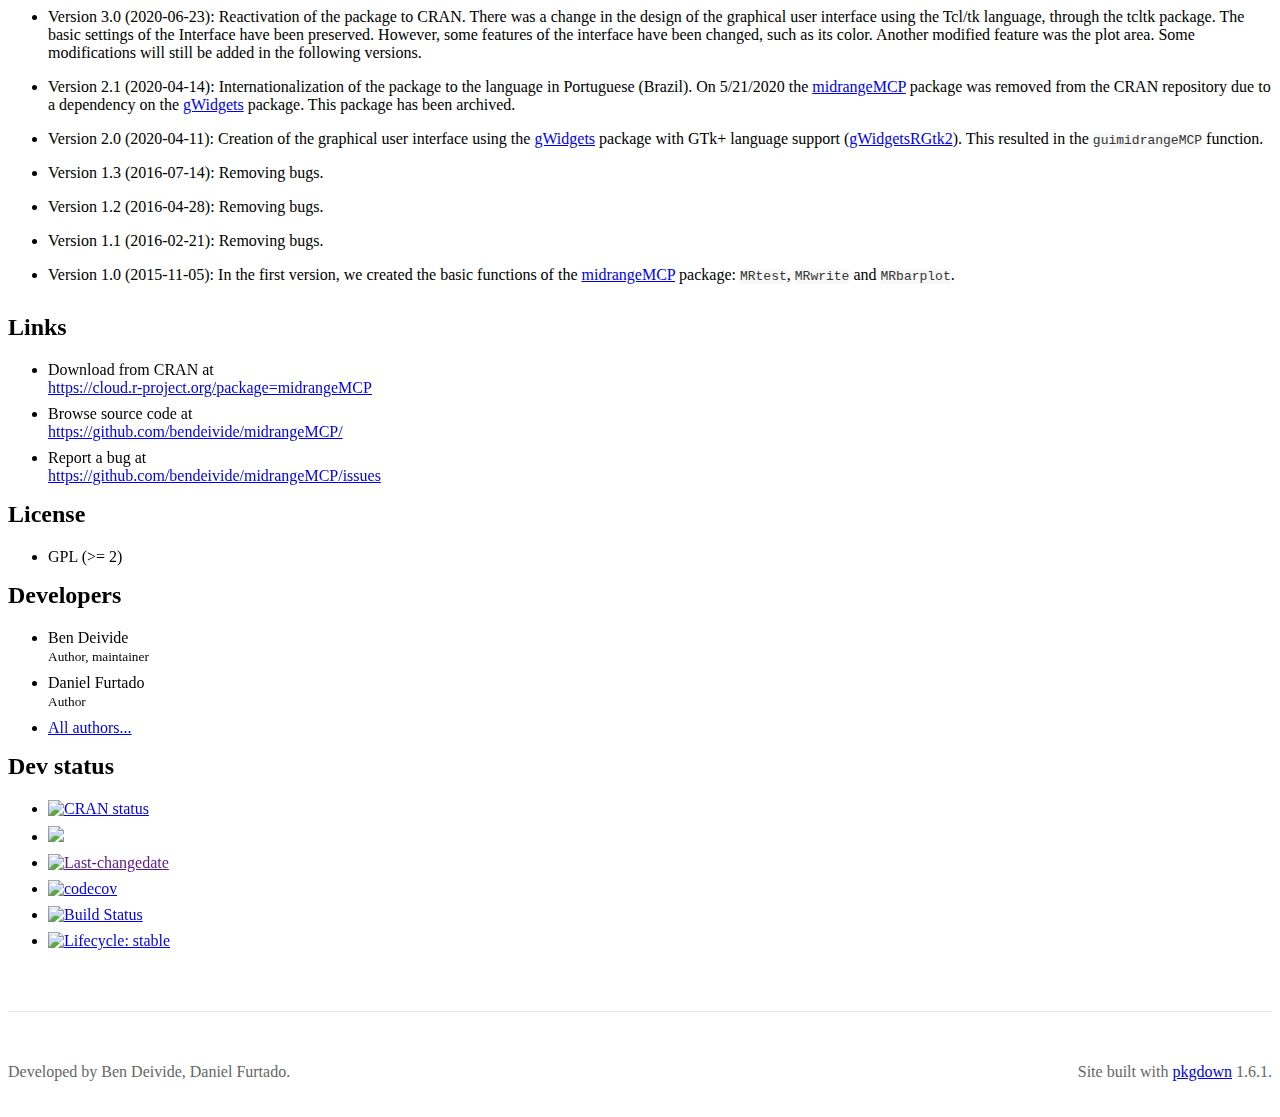
==== commit 1447b882: "Update badges!" ====
--- a/docs/index.html
+++ b/docs/index.html
@@ -17,15 +17,15 @@
 <script src="bootstrap-toc.js"></script><!-- Font Awesome icons --><link rel="stylesheet" href="https://cdnjs.cloudflare.com/ajax/libs/font-awesome/5.12.1/css/all.min.css" integrity="sha256-mmgLkCYLUQbXn0B1SRqzHar6dCnv9oZFPEC1g1cwlkk=" crossorigin="anonymous">
 <link rel="stylesheet" href="https://cdnjs.cloudflare.com/ajax/libs/font-awesome/5.12.1/css/v4-shims.min.css" integrity="sha256-wZjR52fzng1pJHwx4aV2AO3yyTOXrcDW7jBpJtTwVxw=" crossorigin="anonymous">
 <!-- clipboard.js --><script src="https://cdnjs.cloudflare.com/ajax/libs/clipboard.js/2.0.6/clipboard.min.js" integrity="sha256-inc5kl9MA1hkeYUt+EC3BhlIgyp/2jDIyBLS6k3UxPI=" crossorigin="anonymous"></script><!-- headroom.js --><script src="https://cdnjs.cloudflare.com/ajax/libs/headroom/0.11.0/headroom.min.js" integrity="sha256-AsUX4SJE1+yuDu5+mAVzJbuYNPHj/WroHuZ8Ir/CkE0=" crossorigin="anonymous"></script><script src="https://cdnjs.cloudflare.com/ajax/libs/headroom/0.11.0/jQuery.headroom.min.js" integrity="sha256-ZX/yNShbjqsohH1k95liqY9Gd8uOiE1S4vZc+9KQ1K4=" crossorigin="anonymous"></script><!-- pkgdown --><link href="pkgdown.css" rel="stylesheet">
-<script src="pkgdown.js"></script>
-<meta property="og:title" content="Multiples Comparisons Procedures Based on Studentized Midrange and Range Distributions">
+<script src="pkgdown.js"></script><script src="extra.js"></script><meta property="og:title" content="Multiples Comparisons Procedures Based on Studentized Midrange and Range Distributions">
 <meta property="og:description" content="Apply tests of multiple comparisons based
-    on studentized midrange and range distributions.
+    on studentized midrange and range distributions. 
     The tests are: Tukey Midrange (TM test),
-    Student-Newman-Keuls Midrange (SNKM test),
-    Means Grouping Midrange (MGM test) and
-    Means Grouping Range (MGR test). The articles of these
-    tests are in the submission phase, and we will soon update the references.">
+    Student-Newman-Keuls Midrange (SNKM test), 
+    Means Grouping Midrange (MGM test) and 
+    Means Grouping Range (MGR test). The first two tests were published by 
+    Batista and Ferreira (2020) &lt;doi:10.1590/1413-7054202044008020&gt;. 
+    The last two are being published.">
 <meta property="og:image" content="https://bendeivide.github.io/midrangeMCP/logo.png">
 <!-- mathjax --><script src="https://cdnjs.cloudflare.com/ajax/libs/mathjax/2.7.5/MathJax.js" integrity="sha256-nvJJv9wWKEm88qvoQl9ekL2J+k/RWIsaSScxxlsrv8k=" crossorigin="anonymous"></script><script src="https://cdnjs.cloudflare.com/ajax/libs/mathjax/2.7.5/config/TeX-AMS-MML_HTMLorMML.js" integrity="sha256-84DKXVJXs0/F8OTMzX4UR909+jtl4G7SPypPavF+GfA=" crossorigin="anonymous"></script><!--[if lt IE 9]>
 <script src="https://oss.maxcdn.com/html5shiv/3.7.3/html5shiv.min.js"></script>
@@ -45,7 +45,7 @@
       </button>
       <span class="navbar-brand">
         <a class="navbar-link" href="index.html">midrangeMCP</a>
-        <span class="version label label-default" data-toggle="tooltip" data-placement="bottom" title="Released version">3.2</span>
+        <span class="version label label-default" data-toggle="tooltip" data-placement="bottom" title="Released version">3.1.1</span>
       </span>
     </div>
 
@@ -54,27 +54,27 @@
 <li>
   <a href="index.html">
     <span class="fa fa fa fa-home"></span>
-
+     
   </a>
 </li>
 <li>
   <a href="articles/guimidrangeMCP.html">
     <span class="fa fa-question-circle-o"></span>
-
+     
     faq
   </a>
 </li>
 <li class="dropdown">
   <a href="#" class="dropdown-toggle" data-toggle="dropdown" role="button" aria-expanded="false">
     <span class="fas fa fas fa-book"></span>
-
-    <span id="navbar_2op">Articles</span>
-
+     
+    Articles
+     
     <span class="caret"></span>
   </a>
   <ul class="dropdown-menu" role="menu">
 <li>
-      <a href="articles/guimidrangeMCP.html">About the functions of the midrangeMCP package</a>
+      <a href="articles/midrangeMCP.html">About the functions of the midrangeMCP package</a>
     </li>
     <li>
       <a href="articles/guimidrangeMCP.html">How to use the GUI of midrangeMCP package</a>
@@ -84,41 +84,25 @@
 <li>
   <a href="news/index.html">
     <span class="fa fa-newspaper-o"></span>
-
-
-    <span id="navbar_3op">News</span>
+     
+    news
   </a>
 </li>
 <li>
   <a href="reference/index.html">
     <span class="fa fa-file-code-o"></span>
-
-<span id="navbar_4op">Functions</span>
-
-
+     
+    functions
   </a>
 </li>
       </ul>
 <ul class="nav navbar-nav navbar-right">
-<li class="icon_GitHub">
+<li>
   <a href="https://github.com/bendeivide/midrangeMCP">
     <span class="fa fa-github fa-lg"></span>
-
-  </a>
-</li>
-
-<!--##################### AQUI É A INSERÇÃO DOS BOTÕES PARA A TRADUÇÃO DA PÁGINA ######################### -->
-<li>
-
-  <a href="#" > <img class="icon_Traducao"  onclick="traduzir(1)" src="img/icon_EUA.png"  ></a>
-
-</li>
-<li>
-  <a href="#"> <img class="icon_Traducao"   onclick="traduzir(0)"src="img/icon_BR.png"  ></a>
-
-
-</li>
-<!-- ################################################################################################## -->
+     
+  </a>
+</li>
       </ul>
 </div>
 <!--/.nav-collapse -->
@@ -127,7 +111,7 @@
 </div>
 <!--/.navbar -->
 
-
+      
 
       </header><div class="row">
   <div class="contents col-md-9">
@@ -137,61 +121,55 @@
 <div class="page-header"><h1 class="hasAnchor">
 <a href="#-midrangemcp-" class="anchor"></a><i class="fas fa-box-open" aria-hidden="true"></i> midrangeMCP <img src="reference/figures/logo.png" align="right" height="139">
 </h1></div>
-
-<!--/############################################ Parágrafos BLOCO midrangeMCP -->
-
-<p id="midrangeMCP_1P" ><a href="https://bendeivide.github.io/midrangeMCP">midrangeMCP</a> is an “R” package designed to present four new multiple comparison tests. This work was developed during the doctorate in Statistics and Agricultural Experimentation, by the <a href="https://ufla.br/">Federal University of Lavras</a> (UFLA/BRAZIL). The supervisor of this work was Professor <a href="http://www.dex.ufla.br/~danielff/">Daniel Furtado Ferreira</a>. I am currently as Professor of Statistics at the <a  href="https://ufsj.edu.br/">Federal University of São João del-Rei</a> (UFSJ/BRAZIL). Today, we have the collaboration of a student of scientific initiation, <a href="https://digoarthur.github.io/">Diego Arthur Bispo Justino de Oliveira</a>, student of Mechatronics Engineering at UFSJ.</p>
-
-<p id="midrangeMCP_2P">Four tests are presented, three based on the <a href="https://www.scielo.br/scielo.php?script=sci_abstract&amp;pid=S1413-70542017000400378&amp;lng=en&amp;nrm=iso&amp;tlng=pt">distribution of the externally studentized midrange</a> and one based on the distribution of the externally studented range, well documented distribution in the literature. There are many distributions based on this last distribution, the difference for our case is that it was used for a test based on grouping methods for multiple comparisons, something similar to what was done with the Scott-Knot test.</p>
-
-<p id="midrangeMCP_3P"  >The tests based on the distribution of the externally studentized midrange are the Tukey Midrange test (TM test), the SNK Midrange test (SNKM test) and the Means Grouping based on Midrange test (MGM test). Finally, the test based on the distribution of the externally studentized range which is the Means Grouping based on the Range test (MGR test).</p>
-
-<p id="midrangeMCP_4P" >Finally, a versatility of the package is the use of the GUI. This feature provides users unfamiliar with the R language when using the <a href="https://CRAN.R-project.org/package=midrangeMCP">midrangeMCP</a> package.</p>
-
-<p  id="midrangeMCP_5P" >These tests are available in the <a href="https://www.google.com/url?sa=t&amp;rct=j&amp;q=&amp;esrc=s&amp;source=web&amp;cd=&amp;cad=rja&amp;uact=8&amp;ved=2ahUKEwixqp_O4u3sAhU7EbkGHUTUCOMQFjAAegQIAxAC&amp;url=http%3A%2F%2Frepositorio.ufla.br%2Fjspui%2Fbitstream%2F1%2F11466%2F2%2FTESE_Testes%2520de%2520compara%25C3%25A7%25C3%25B5es%2520m%25C3%25BAltiplas%2520baseados%2520na%2520distribui%25C3%25A7%25C3%25A3o%2520da%2520midrange%2520estudentizada%2520externamente.pdf&amp;usg=AOvVaw1N5jvuEggxmsxhq9GnbCqT">thesis</a> of the work, and their performance evaluations are presented. The articles of these are in the submission stage, one of which has already been approved by the <a href="https://www.scielo.br/scielo.php?pid=1413-7054&amp;script=sci_serial">Journal of Science and Agrotechnology</a>.</p>
+<p><a href="https://bendeivide.github.io/midrangeMCP/">midrangeMCP</a> is an “R” package designed to present four new multiple comparison tests. This work was developed during the doctorate in Statistics and Agricultural Experimentation, by the <a href="https://ufla.br/">Federal University of Lavras</a> (UFLA/BRAZIL). The supervisor of this work was Professor <a href="http://www.dex.ufla.br/~danielff/">Daniel Furtado Ferreira</a>. I am currently as Professor of Statistics at the <a href="https://ufsj.edu.br/">Federal University of São João del-Rei</a> (UFSJ/BRAZIL). Today, we have the collaboration of a student of scientific initiation, <a href="https://digoarthur.github.io/">Diego Arthur Bispo Justino de Oliveira</a>, student of Mechatronics Engineering at UFSJ.</p>
+<p>Four tests are presented, three based on the <a href="https://www.scielo.br/scielo.php?script=sci_abstract&amp;pid=S1413-70542017000400378&amp;lng=en&amp;nrm=iso&amp;tlng=pt">distribution of the externally studentized midrange</a> and one based on the distribution of the externally studented range, well documented distribution in the literature. There are many distributions based on this last distribution, the difference for our case is that it was used for a test based on grouping methods for multiple comparisons, something similar to what was done with the Scott-Knot test.</p>
+<p>The tests based on the distribution of the externally studentized midrange are the Tukey Midrange test (TM test), the SNK Midrange test (SNKM test) and the Means Grouping based on Midrange test (MGM test). Finally, the test based on the distribution of the externally studentized range which is the Means Grouping based on the Range test (MGR test).</p>
+<p>Finally, a versatility of the package is the use of the GUI. This feature provides users unfamiliar with the R language when using the <a href="https://CRAN.R-project.org/package=midrangeMCP">midrangeMCP</a> package.</p>
+<p>These tests are available in the <a href="https://www.google.com/url?sa=t&amp;rct=j&amp;q=&amp;esrc=s&amp;source=web&amp;cd=&amp;cad=rja&amp;uact=8&amp;ved=2ahUKEwixqp_O4u3sAhU7EbkGHUTUCOMQFjAAegQIAxAC&amp;url=http%3A%2F%2Frepositorio.ufla.br%2Fjspui%2Fbitstream%2F1%2F11466%2F2%2FTESE_Testes%2520de%2520compara%25C3%25A7%25C3%25B5es%2520m%25C3%25BAltiplas%2520baseados%2520na%2520distribui%25C3%25A7%25C3%25A3o%2520da%2520midrange%2520estudentizada%2520externamente.pdf&amp;usg=AOvVaw1N5jvuEggxmsxhq9GnbCqT">thesis</a> of the work, and their performance evaluations are presented. The articles of these are in the submission stage, one of which has already been approved by the <a href="https://www.scielo.br/scielo.php?pid=1413-7054&amp;script=sci_serial">Journal of Science and Agrotechnology</a>.</p>
 <div id="-instalation" class="section level2">
-<h2   class="hasAnchor">
-<a href="#-instalation" class="anchor"></a><i class="fa fa-download" aria-hidden="true"></i><span id="tittle_Install"> Instalation</span></h2>
-
+<h2 class="hasAnchor">
+<a href="#-instalation" class="anchor"></a><i class="fa fa-download" aria-hidden="true"></i> Instalation</h2>
 <p>To install the <a href="https://CRAN.R-project.org/package=midrangeMCP">midrangeMCP</a> package via CRAN:</p>
-
-<div class="sourceCode" id="cb1"><pre class="r"><span class="fu"><a href="https://rdrr.io/r/utils/install.packages.html">install.packages</a></span>(<span class="st">"midrangeMCP"</span>)</pre></div>
+<div class="sourceCode" id="cb1"><pre class="downlit sourceCode r">
+<code class="sourceCode R"><span class="fu"><a href="https://rdrr.io/r/utils/install.packages.html">install.packages</a></span><span class="op">(</span><span class="st">"midrangeMCP"</span><span class="op">)</span></code></pre></div>
 <p>To install via GitHub:</p>
-<div class="sourceCode" id="cb2"><pre class="r"><span class="fu"><a href="https://rdrr.io/r/utils/install.packages.html">install.packages</a></span>(<span class="st">"devtools"</span>)
-<span class="fu">install_github</span>(<span class="st">"bendeivide/midrangeMCP"</span>)</pre></div>
+<div class="sourceCode" id="cb2"><pre class="downlit sourceCode r">
+<code class="sourceCode R"><span class="fu"><a href="https://rdrr.io/r/utils/install.packages.html">install.packages</a></span><span class="op">(</span><span class="st">"devtools"</span><span class="op">)</span>
+<span class="fu">install_github</span><span class="op">(</span><span class="st">"bendeivide/midrangeMCP"</span><span class="op">)</span></code></pre></div>
 </div>
 <div id="-functions" class="section level2">
 <h2 class="hasAnchor">
 <a href="#-functions" class="anchor"></a><i class="fa fa-code" aria-hidden="true"></i> Functions</h2>
-<p The package’s functions are: <code>MRbarplot</code>, <code>MRwrite</code>, <code>guimidrangeMCP</code> and <code>MRtest</code>. The latter is the main function. From the arguments inserted in it, the other functions can be performed. In the case of the <code>guimidrangeMCP</code> function, once executed, it will open the GUI. From there the database and the necessary arguments for the functions can be entered.</p>
+<p>The package’s functions are: <code>MRbarplot</code>, <code>MRwrite</code>, <code>guimidrangeMCP</code> and <code>MRtest</code>. The latter is the main function. From the arguments inserted in it, the other functions can be performed. In the case of the <code>guimidrangeMCP</code> function, once executed, it will open the GUI. From there the database and the necessary arguments for the functions can be entered.</p>
 </div>
 <div id="-citation" class="section level2">
 <h2 class="hasAnchor">
 <a href="#-citation" class="anchor"></a><i class="fa fa-pencil-alt" aria-hidden="true"></i> Citation</h2>
 <p>The package article is still being submitted. But the works mentioned above can assist in citing the package. Still, as the midrangeMCP package is available on CRAN, quote it this way:</p>
-<div class="sourceCode" id="cb3"><pre class="sourceCode R"><code class="sourceCode r"><span id="cb3-1"><a href="#cb3-1"></a><span class="co">#&gt; </span></span>
-<span id="cb3-2"><a href="#cb3-2"></a><span class="co">#&gt; To cite package 'midrangeMCP' in publications use:</span></span>
-<span id="cb3-3"><a href="#cb3-3"></a><span class="co">#&gt; </span></span>
-<span id="cb3-4"><a href="#cb3-4"></a><span class="co">#&gt;   Ben Deivide and Daniel Furtado (2020). midrangeMCP: Multiples</span></span>
-<span id="cb3-5"><a href="#cb3-5"></a><span class="co">#&gt;   Comparisons Procedures Based on Studentized Midrange and Range</span></span>
-<span id="cb3-6"><a href="#cb3-6"></a><span class="co">#&gt;   Distributions. R package version 3.1.</span></span>
-<span id="cb3-7"><a href="#cb3-7"></a><span class="co">#&gt;   https://CRAN.R-project.org/package=midrangeMCP</span></span>
-<span id="cb3-8"><a href="#cb3-8"></a><span class="co">#&gt; </span></span>
-<span id="cb3-9"><a href="#cb3-9"></a><span class="co">#&gt; A BibTeX entry for LaTeX users is</span></span>
-<span id="cb3-10"><a href="#cb3-10"></a><span class="co">#&gt; </span></span>
-<span id="cb3-11"><a href="#cb3-11"></a><span class="co">#&gt;   @Manual{,</span></span>
-<span id="cb3-12"><a href="#cb3-12"></a><span class="co">#&gt;     title = {midrangeMCP: Multiples Comparisons Procedures Based on Studentized Midrange</span></span>
-<span id="cb3-13"><a href="#cb3-13"></a><span class="co">#&gt; and Range Distributions},</span></span>
-<span id="cb3-14"><a href="#cb3-14"></a><span class="co">#&gt;     author = {Ben Deivide and Daniel Furtado},</span></span>
-<span id="cb3-15"><a href="#cb3-15"></a><span class="co">#&gt;     year = {2020},</span></span>
-<span id="cb3-16"><a href="#cb3-16"></a><span class="co">#&gt;     note = {R package version 3.1},</span></span>
-<span id="cb3-17"><a href="#cb3-17"></a><span class="co">#&gt;     url = {https://CRAN.R-project.org/package=midrangeMCP},</span></span>
-<span id="cb3-18"><a href="#cb3-18"></a><span class="co">#&gt;   }</span></span></code></pre></div>
+<div class="sourceCode" id="cb3"><pre class="sourceCode R"><code class="sourceCode r"><span id="cb3-1"><a href="#cb3-1"></a><span class="co">#&gt; Warning in citation("midrangeMCP"): no date field in DESCRIPTION file of package</span></span>
+<span id="cb3-2"><a href="#cb3-2"></a><span class="co">#&gt; 'midrangeMCP'</span></span>
+<span id="cb3-3"><a href="#cb3-3"></a><span class="co">#&gt; Warning in citation("midrangeMCP"): could not determine year for 'midrangeMCP'</span></span>
+<span id="cb3-4"><a href="#cb3-4"></a><span class="co">#&gt; from package DESCRIPTION file</span></span>
+<span id="cb3-5"><a href="#cb3-5"></a><span class="co">#&gt; </span></span>
+<span id="cb3-6"><a href="#cb3-6"></a><span class="co">#&gt; To cite package 'midrangeMCP' in publications use:</span></span>
+<span id="cb3-7"><a href="#cb3-7"></a><span class="co">#&gt; </span></span>
+<span id="cb3-8"><a href="#cb3-8"></a><span class="co">#&gt;   Ben Deivide and Daniel Furtado (NA). midrangeMCP: Multiples</span></span>
+<span id="cb3-9"><a href="#cb3-9"></a><span class="co">#&gt;   Comparisons Procedures Based on Studentized Midrange and Range</span></span>
+<span id="cb3-10"><a href="#cb3-10"></a><span class="co">#&gt;   Distributions. https://bendeivide.github.io/midrangeMCP/,</span></span>
+<span id="cb3-11"><a href="#cb3-11"></a><span class="co">#&gt;   https://github.com/bendeivide/midrangeMCP.</span></span>
+<span id="cb3-12"><a href="#cb3-12"></a><span class="co">#&gt; </span></span>
+<span id="cb3-13"><a href="#cb3-13"></a><span class="co">#&gt; A BibTeX entry for LaTeX users is</span></span>
+<span id="cb3-14"><a href="#cb3-14"></a><span class="co">#&gt; </span></span>
+<span id="cb3-15"><a href="#cb3-15"></a><span class="co">#&gt;   @Manual{,</span></span>
+<span id="cb3-16"><a href="#cb3-16"></a><span class="co">#&gt;     title = {midrangeMCP: Multiples Comparisons Procedures Based on Studentized Midrange and Range Distributions},</span></span>
+<span id="cb3-17"><a href="#cb3-17"></a><span class="co">#&gt;     author = {Ben Deivide and Daniel Furtado},</span></span>
+<span id="cb3-18"><a href="#cb3-18"></a><span class="co">#&gt;     note = {https://bendeivide.github.io/midrangeMCP/, https://github.com/bendeivide/midrangeMCP},</span></span>
+<span id="cb3-19"><a href="#cb3-19"></a><span class="co">#&gt;   }</span></span></code></pre></div>
 </div>
 <div id="-website" class="section level2">
 <h2 class="hasAnchor">
 <a href="#-website" class="anchor"></a><i class="fa fa-globe" aria-hidden="true"></i> Website</h2>
-<p>For a complete description of the <code>midrangeMCP</code> package, <strong>visit our website at <a href="https://bendeivide.github.io/midrangeMCP/">bendeivide.github.io/midrangeMCP</a></strong></p>
+<p>For a complete description of the <code>midrangeMCP</code> package, <strong>visit our website at <a href="https://bendeivide.github.io/midrangeMCP/">bendeivide.github.io/midrangeMCP/</a></strong></p>
 </div>
 <div id="-news" class="section level2">
 <h2 class="hasAnchor">
@@ -243,8 +221,7 @@
 <ul class="list-unstyled">
 <li><a href="https://CRAN.R-project.org/package=midrangeMCP"><img src="https://www.r-pkg.org/badges/version/midrangeMCP" alt="CRAN status"></a></li>
 <li><a href="https://cran.r-project.org/package=midrangeMCP"><img src="https://cranlogs.r-pkg.org/badges/midrangeMCP?color=orange"></a></li>
-<li><a href="https://www.repostatus.org/#concept"><img src="https://www.repostatus.org/badges/latest/active.svg" alt="Project Status: Active"></a></li>
-<li><a href="/commits/master"><img src="https://img.shields.io/badge/last%20change-2020--11--11-yellowgreen.svg" alt="Last-changedate"></a></li>
+<li><a href=""><img src="https://img.shields.io/badge/last%20change-2020--12--15-yellowgreen.svg" alt="Last-changedate"></a></li>
 <li><a href="https://codecov.io/gh/bendeivide/midrangeMCP"><img src="https://codecov.io/gh/bendeivide/midrangeMCP/branch/master/graph/badge.svg" alt="codecov"></a></li>
 <li><a href="https://travis-ci.com/bendeivide/midrangeMCP"><img src="https://travis-ci.com/bendeivide/midrangeMCP.svg?branch=master" alt="Build Status"></a></li>
 <li><a href="https://www.tidyverse.org/lifecycle/#maturing"><img src="https://img.shields.io/badge/lifecycle-maturing-brightgreen.svg" alt="Lifecycle: stable"></a></li>
@@ -259,16 +236,13 @@
 </div>
 
 <div class="pkgdown">
-  <p>Site built with <a href="https://pkgdown.r-lib.org/">pkgdown</a> 1.5.1.</p>
+  <p>Site built with <a href="https://pkgdown.r-lib.org/">pkgdown</a> 1.6.1.</p>
 </div>
 
       </footer>
 </div>
 
-
-
-
-<script src="traducaoPkgdown.js"></script>
+  
 
 
   </body>
--- a/docs/pkgdown.css
+++ b/docs/pkgdown.css
@@ -13,20 +13,6 @@
  *
  */
 
-
-.icon_Traducao{
-
-  height: 25px;
-  width: 25px;
-
-}
-
-.icon_GitHub{
-  margin-right:50px;
-}
-
-
-
 html, body {
   height: 100%;
 }
@@ -258,14 +244,14 @@
 
 .ref-index th {font-weight: normal;}
 
-.ref-index td {vertical-align: top;}
+.ref-index td {vertical-align: top; min-width: 100px}
 .ref-index .icon {width: 40px;}
 .ref-index .alias {width: 40%;}
 .ref-index-icons .alias {width: calc(40% - 40px);}
 .ref-index .title {width: 60%;}
 
 .ref-arguments th {text-align: right; padding-right: 10px;}
-.ref-arguments th, .ref-arguments td {vertical-align: top;}
+.ref-arguments th, .ref-arguments td {vertical-align: top; min-width: 100px}
 .ref-arguments .name {width: 20%;}
 .ref-arguments .desc {width: 80%;}
 
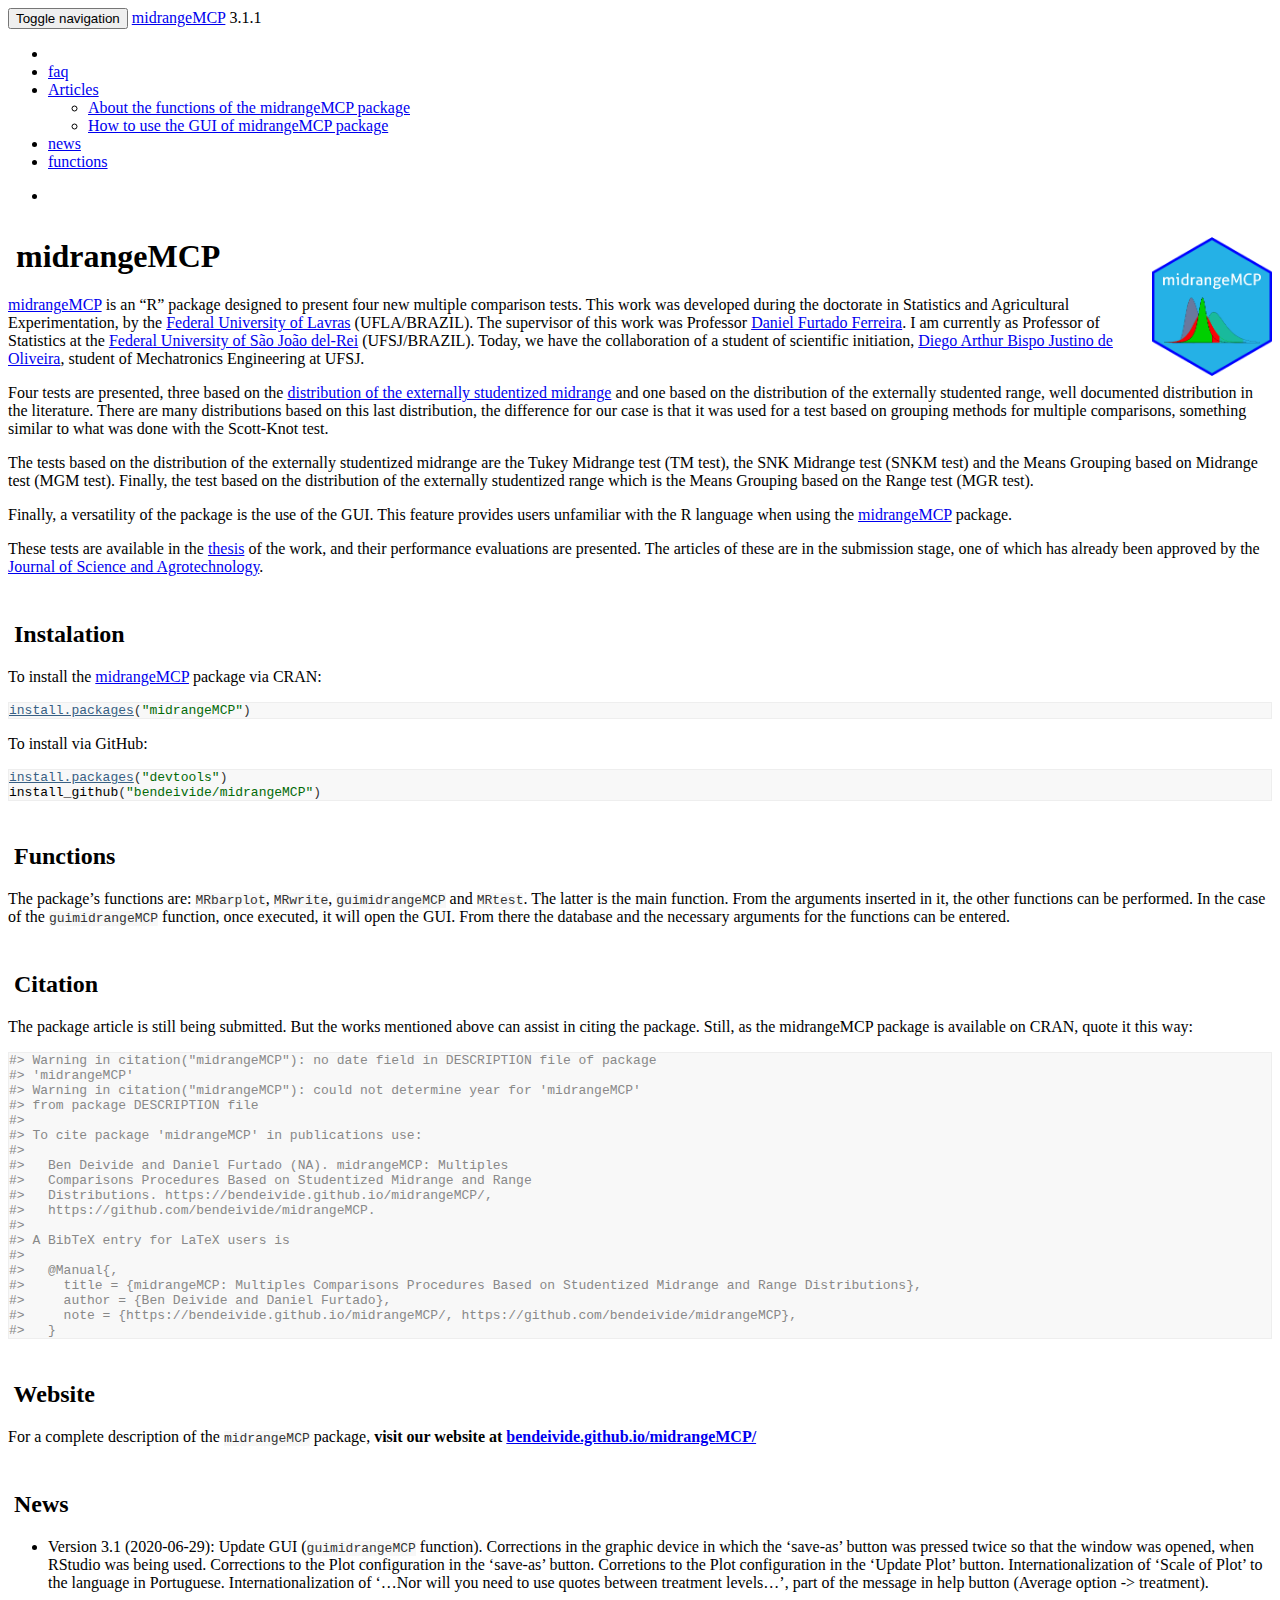
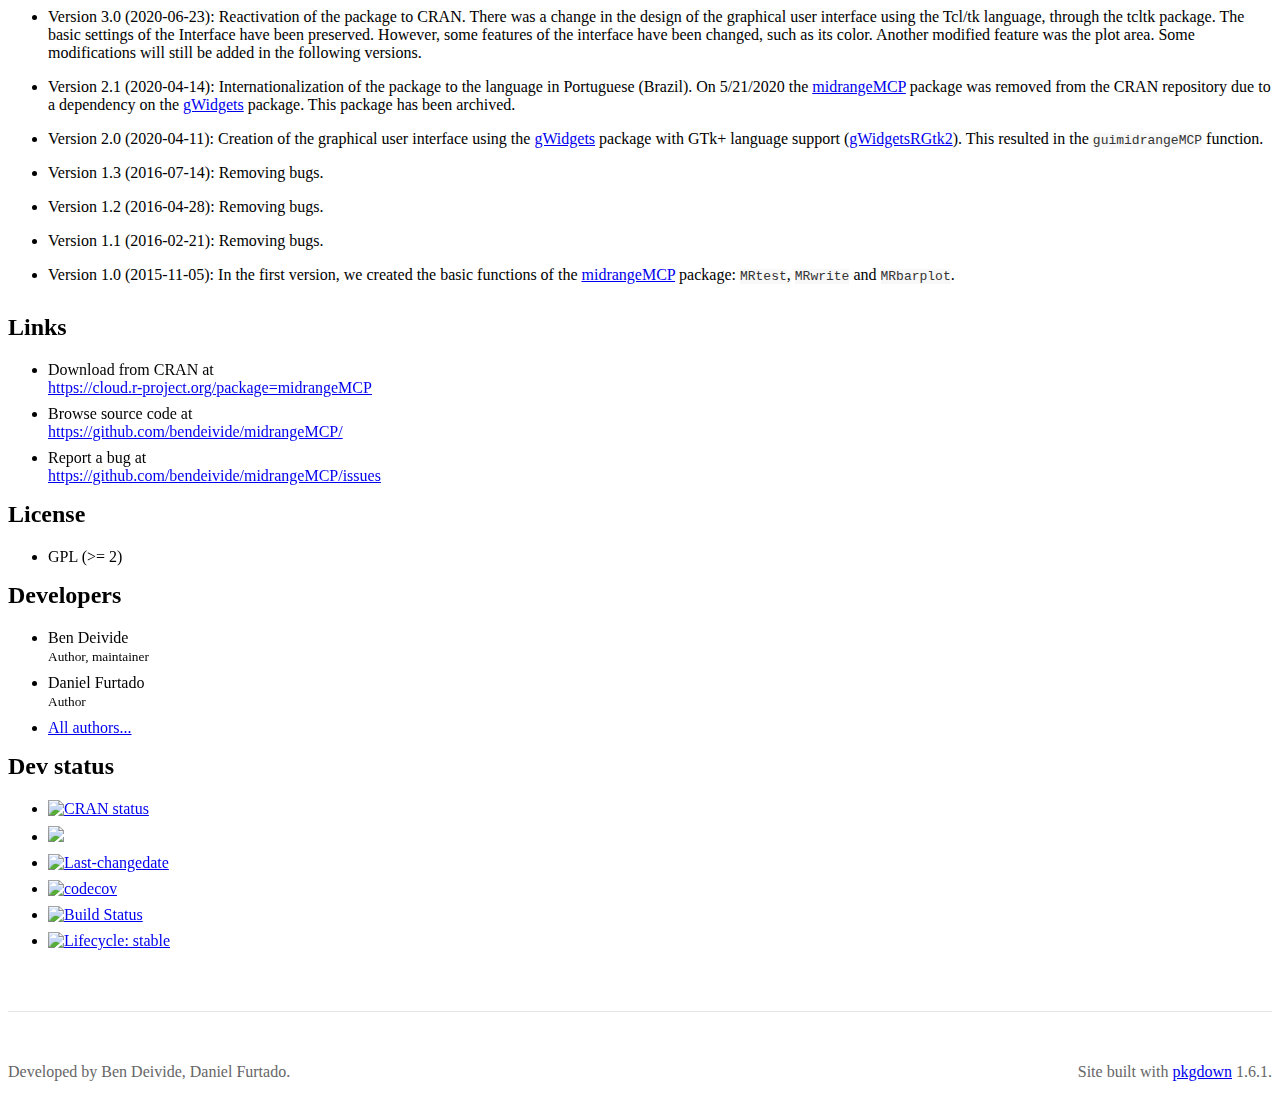
==== commit 810c9055: "Update badges!" ====
--- a/docs/index.html
+++ b/docs/index.html
@@ -221,7 +221,7 @@
 <ul class="list-unstyled">
 <li><a href="https://CRAN.R-project.org/package=midrangeMCP"><img src="https://www.r-pkg.org/badges/version/midrangeMCP" alt="CRAN status"></a></li>
 <li><a href="https://cran.r-project.org/package=midrangeMCP"><img src="https://cranlogs.r-pkg.org/badges/midrangeMCP?color=orange"></a></li>
-<li><a href=""><img src="https://img.shields.io/badge/last%20change-2020--12--15-yellowgreen.svg" alt="Last-changedate"></a></li>
+<li><a href="https://github.com/bendeivide/midrangeMCP/commit/master"><img src="https://img.shields.io/badge/last%20change-2020--12--15-yellowgreen.svg" alt="Last-changedate"></a></li>
 <li><a href="https://codecov.io/gh/bendeivide/midrangeMCP"><img src="https://codecov.io/gh/bendeivide/midrangeMCP/branch/master/graph/badge.svg" alt="codecov"></a></li>
 <li><a href="https://travis-ci.com/bendeivide/midrangeMCP"><img src="https://travis-ci.com/bendeivide/midrangeMCP.svg?branch=master" alt="Build Status"></a></li>
 <li><a href="https://www.tidyverse.org/lifecycle/#maturing"><img src="https://img.shields.io/badge/lifecycle-maturing-brightgreen.svg" alt="Lifecycle: stable"></a></li>
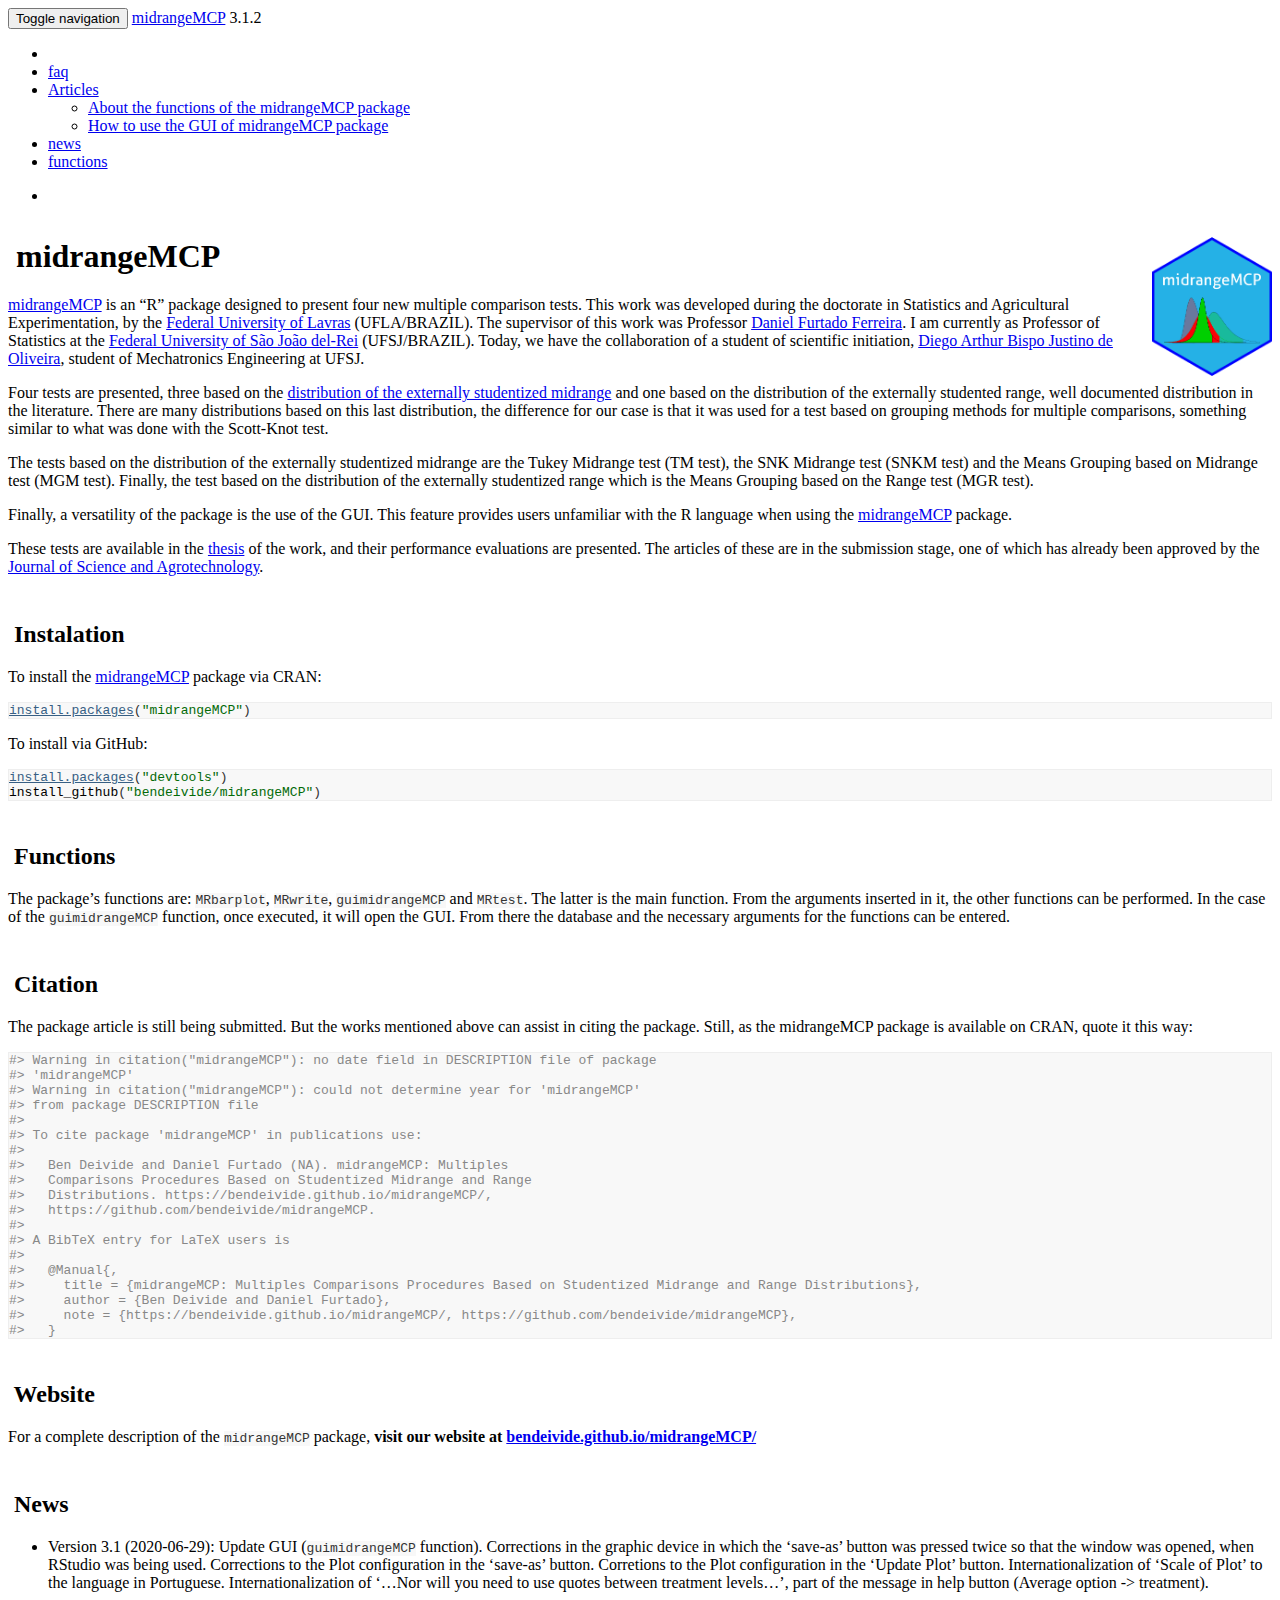
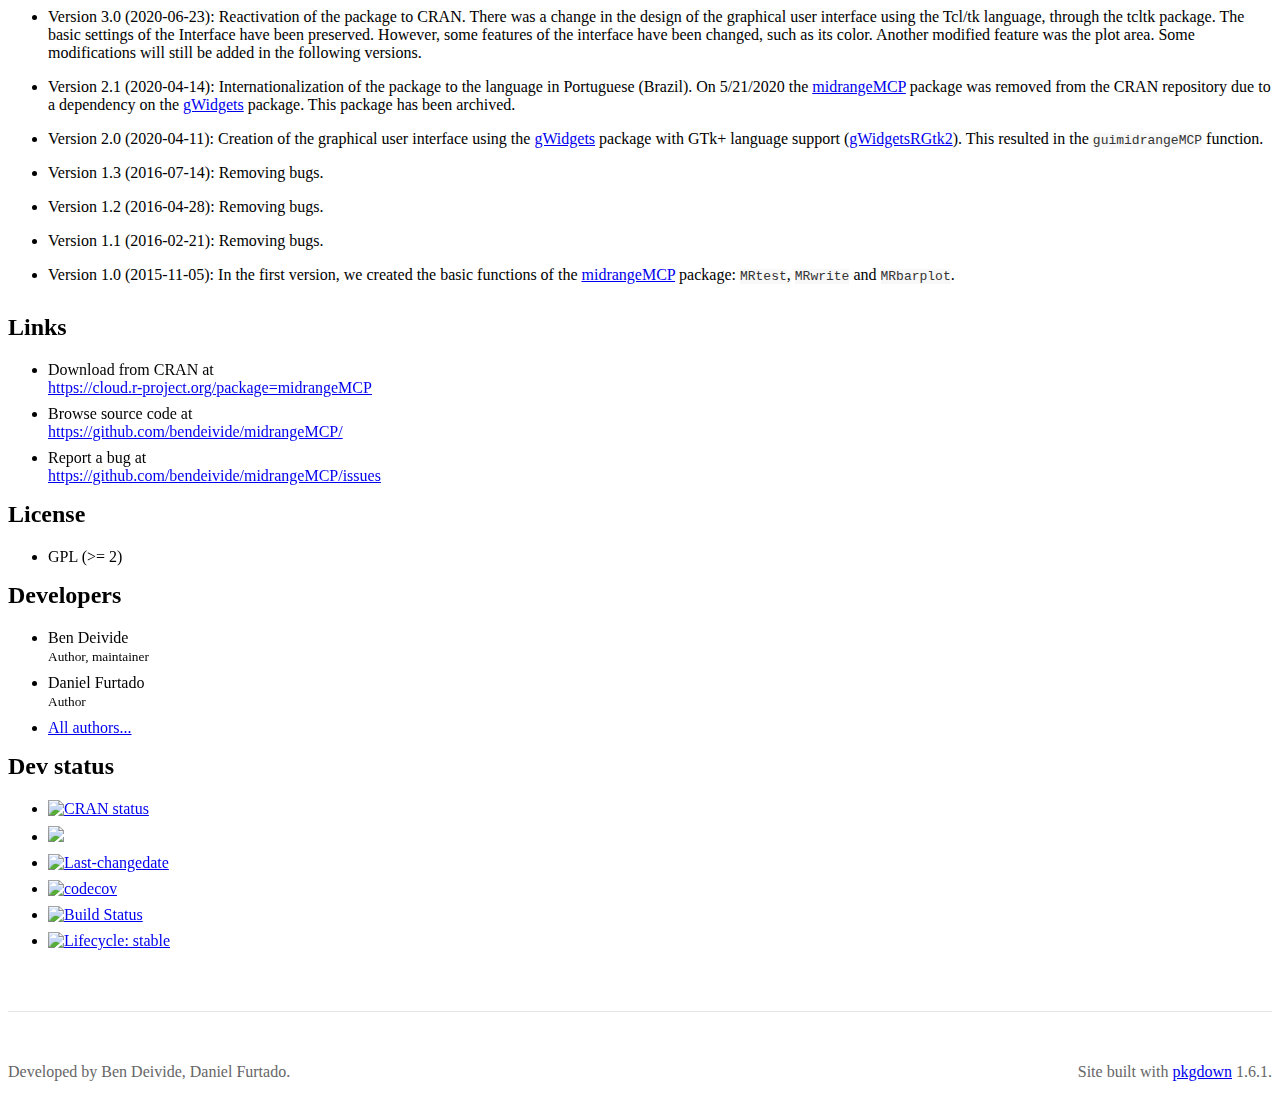
==== commit b9bafb79: "Update Vignettes" ====
--- a/docs/index.html
+++ b/docs/index.html
@@ -45,7 +45,7 @@
       </button>
       <span class="navbar-brand">
         <a class="navbar-link" href="index.html">midrangeMCP</a>
-        <span class="version label label-default" data-toggle="tooltip" data-placement="bottom" title="Released version">3.1.1</span>
+        <span class="version label label-default" data-toggle="tooltip" data-placement="bottom" title="Released version">3.1.2</span>
       </span>
     </div>
 
@@ -59,14 +59,14 @@
 </li>
 <li>
   <a href="articles/guimidrangeMCP.html">
-    <span class="fa fa-question-circle-o"></span>
+    <span class="fas fa-question-circle-o"></span>
      
     faq
   </a>
 </li>
 <li class="dropdown">
   <a href="#" class="dropdown-toggle" data-toggle="dropdown" role="button" aria-expanded="false">
-    <span class="fas fa fas fa-book"></span>
+    <span class="fas fa-book"></span>
      
     Articles
      
@@ -83,14 +83,14 @@
 </li>
 <li>
   <a href="news/index.html">
-    <span class="fa fa-newspaper-o"></span>
+    <span class="fas fa-newspaper-o"></span>
      
     news
   </a>
 </li>
 <li>
   <a href="reference/index.html">
-    <span class="fa fa-file-code-o"></span>
+    <span class="fas fa-file-code-o"></span>
      
     functions
   </a>
@@ -99,7 +99,7 @@
 <ul class="nav navbar-nav navbar-right">
 <li>
   <a href="https://github.com/bendeivide/midrangeMCP">
-    <span class="fa fa-github fa-lg"></span>
+    <span class="fas fa-github fa-lg"></span>
      
   </a>
 </li>
@@ -146,25 +146,25 @@
 <h2 class="hasAnchor">
 <a href="#-citation" class="anchor"></a><i class="fa fa-pencil-alt" aria-hidden="true"></i> Citation</h2>
 <p>The package article is still being submitted. But the works mentioned above can assist in citing the package. Still, as the midrangeMCP package is available on CRAN, quote it this way:</p>
-<div class="sourceCode" id="cb3"><pre class="sourceCode R"><code class="sourceCode r"><span id="cb3-1"><a href="#cb3-1"></a><span class="co">#&gt; Warning in citation("midrangeMCP"): no date field in DESCRIPTION file of package</span></span>
-<span id="cb3-2"><a href="#cb3-2"></a><span class="co">#&gt; 'midrangeMCP'</span></span>
-<span id="cb3-3"><a href="#cb3-3"></a><span class="co">#&gt; Warning in citation("midrangeMCP"): could not determine year for 'midrangeMCP'</span></span>
-<span id="cb3-4"><a href="#cb3-4"></a><span class="co">#&gt; from package DESCRIPTION file</span></span>
-<span id="cb3-5"><a href="#cb3-5"></a><span class="co">#&gt; </span></span>
-<span id="cb3-6"><a href="#cb3-6"></a><span class="co">#&gt; To cite package 'midrangeMCP' in publications use:</span></span>
-<span id="cb3-7"><a href="#cb3-7"></a><span class="co">#&gt; </span></span>
-<span id="cb3-8"><a href="#cb3-8"></a><span class="co">#&gt;   Ben Deivide and Daniel Furtado (NA). midrangeMCP: Multiples</span></span>
-<span id="cb3-9"><a href="#cb3-9"></a><span class="co">#&gt;   Comparisons Procedures Based on Studentized Midrange and Range</span></span>
-<span id="cb3-10"><a href="#cb3-10"></a><span class="co">#&gt;   Distributions. https://bendeivide.github.io/midrangeMCP/,</span></span>
-<span id="cb3-11"><a href="#cb3-11"></a><span class="co">#&gt;   https://github.com/bendeivide/midrangeMCP.</span></span>
-<span id="cb3-12"><a href="#cb3-12"></a><span class="co">#&gt; </span></span>
-<span id="cb3-13"><a href="#cb3-13"></a><span class="co">#&gt; A BibTeX entry for LaTeX users is</span></span>
-<span id="cb3-14"><a href="#cb3-14"></a><span class="co">#&gt; </span></span>
-<span id="cb3-15"><a href="#cb3-15"></a><span class="co">#&gt;   @Manual{,</span></span>
-<span id="cb3-16"><a href="#cb3-16"></a><span class="co">#&gt;     title = {midrangeMCP: Multiples Comparisons Procedures Based on Studentized Midrange and Range Distributions},</span></span>
-<span id="cb3-17"><a href="#cb3-17"></a><span class="co">#&gt;     author = {Ben Deivide and Daniel Furtado},</span></span>
-<span id="cb3-18"><a href="#cb3-18"></a><span class="co">#&gt;     note = {https://bendeivide.github.io/midrangeMCP/, https://github.com/bendeivide/midrangeMCP},</span></span>
-<span id="cb3-19"><a href="#cb3-19"></a><span class="co">#&gt;   }</span></span></code></pre></div>
+<div class="sourceCode" id="cb3"><pre class="sourceCode R"><code class="sourceCode r"><span id="cb3-1"><a href="#cb3-1" aria-hidden="true" tabindex="-1"></a><span class="co">#&gt; Warning in citation("midrangeMCP"): no date field in DESCRIPTION file of package</span></span>
+<span id="cb3-2"><a href="#cb3-2" aria-hidden="true" tabindex="-1"></a><span class="co">#&gt; 'midrangeMCP'</span></span>
+<span id="cb3-3"><a href="#cb3-3" aria-hidden="true" tabindex="-1"></a><span class="co">#&gt; Warning in citation("midrangeMCP"): could not determine year for 'midrangeMCP'</span></span>
+<span id="cb3-4"><a href="#cb3-4" aria-hidden="true" tabindex="-1"></a><span class="co">#&gt; from package DESCRIPTION file</span></span>
+<span id="cb3-5"><a href="#cb3-5" aria-hidden="true" tabindex="-1"></a><span class="co">#&gt; </span></span>
+<span id="cb3-6"><a href="#cb3-6" aria-hidden="true" tabindex="-1"></a><span class="co">#&gt; To cite package 'midrangeMCP' in publications use:</span></span>
+<span id="cb3-7"><a href="#cb3-7" aria-hidden="true" tabindex="-1"></a><span class="co">#&gt; </span></span>
+<span id="cb3-8"><a href="#cb3-8" aria-hidden="true" tabindex="-1"></a><span class="co">#&gt;   Ben Deivide and Daniel Furtado (NA). midrangeMCP: Multiples</span></span>
+<span id="cb3-9"><a href="#cb3-9" aria-hidden="true" tabindex="-1"></a><span class="co">#&gt;   Comparisons Procedures Based on Studentized Midrange and Range</span></span>
+<span id="cb3-10"><a href="#cb3-10" aria-hidden="true" tabindex="-1"></a><span class="co">#&gt;   Distributions. https://bendeivide.github.io/midrangeMCP/,</span></span>
+<span id="cb3-11"><a href="#cb3-11" aria-hidden="true" tabindex="-1"></a><span class="co">#&gt;   https://github.com/bendeivide/midrangeMCP.</span></span>
+<span id="cb3-12"><a href="#cb3-12" aria-hidden="true" tabindex="-1"></a><span class="co">#&gt; </span></span>
+<span id="cb3-13"><a href="#cb3-13" aria-hidden="true" tabindex="-1"></a><span class="co">#&gt; A BibTeX entry for LaTeX users is</span></span>
+<span id="cb3-14"><a href="#cb3-14" aria-hidden="true" tabindex="-1"></a><span class="co">#&gt; </span></span>
+<span id="cb3-15"><a href="#cb3-15" aria-hidden="true" tabindex="-1"></a><span class="co">#&gt;   @Manual{,</span></span>
+<span id="cb3-16"><a href="#cb3-16" aria-hidden="true" tabindex="-1"></a><span class="co">#&gt;     title = {midrangeMCP: Multiples Comparisons Procedures Based on Studentized Midrange and Range Distributions},</span></span>
+<span id="cb3-17"><a href="#cb3-17" aria-hidden="true" tabindex="-1"></a><span class="co">#&gt;     author = {Ben Deivide and Daniel Furtado},</span></span>
+<span id="cb3-18"><a href="#cb3-18" aria-hidden="true" tabindex="-1"></a><span class="co">#&gt;     note = {https://bendeivide.github.io/midrangeMCP/, https://github.com/bendeivide/midrangeMCP},</span></span>
+<span id="cb3-19"><a href="#cb3-19" aria-hidden="true" tabindex="-1"></a><span class="co">#&gt;   }</span></span></code></pre></div>
 </div>
 <div id="-website" class="section level2">
 <h2 class="hasAnchor">
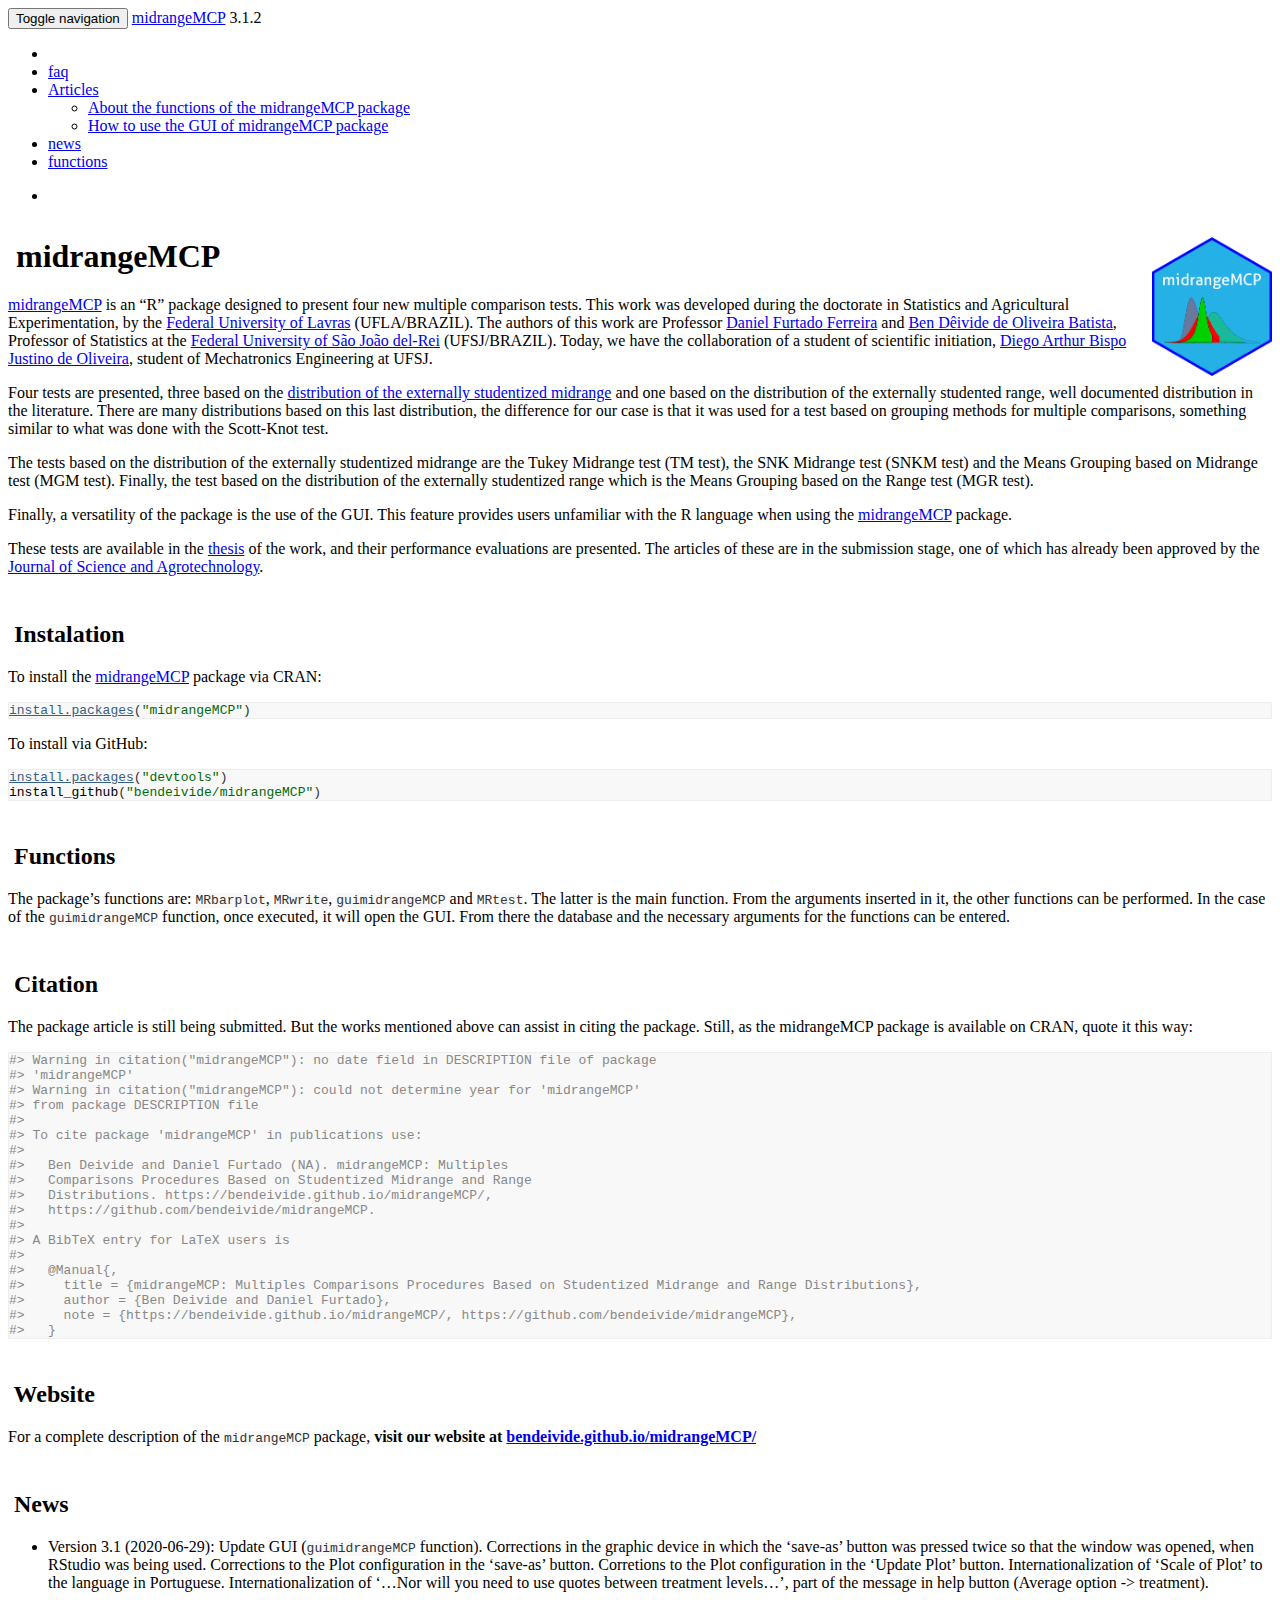
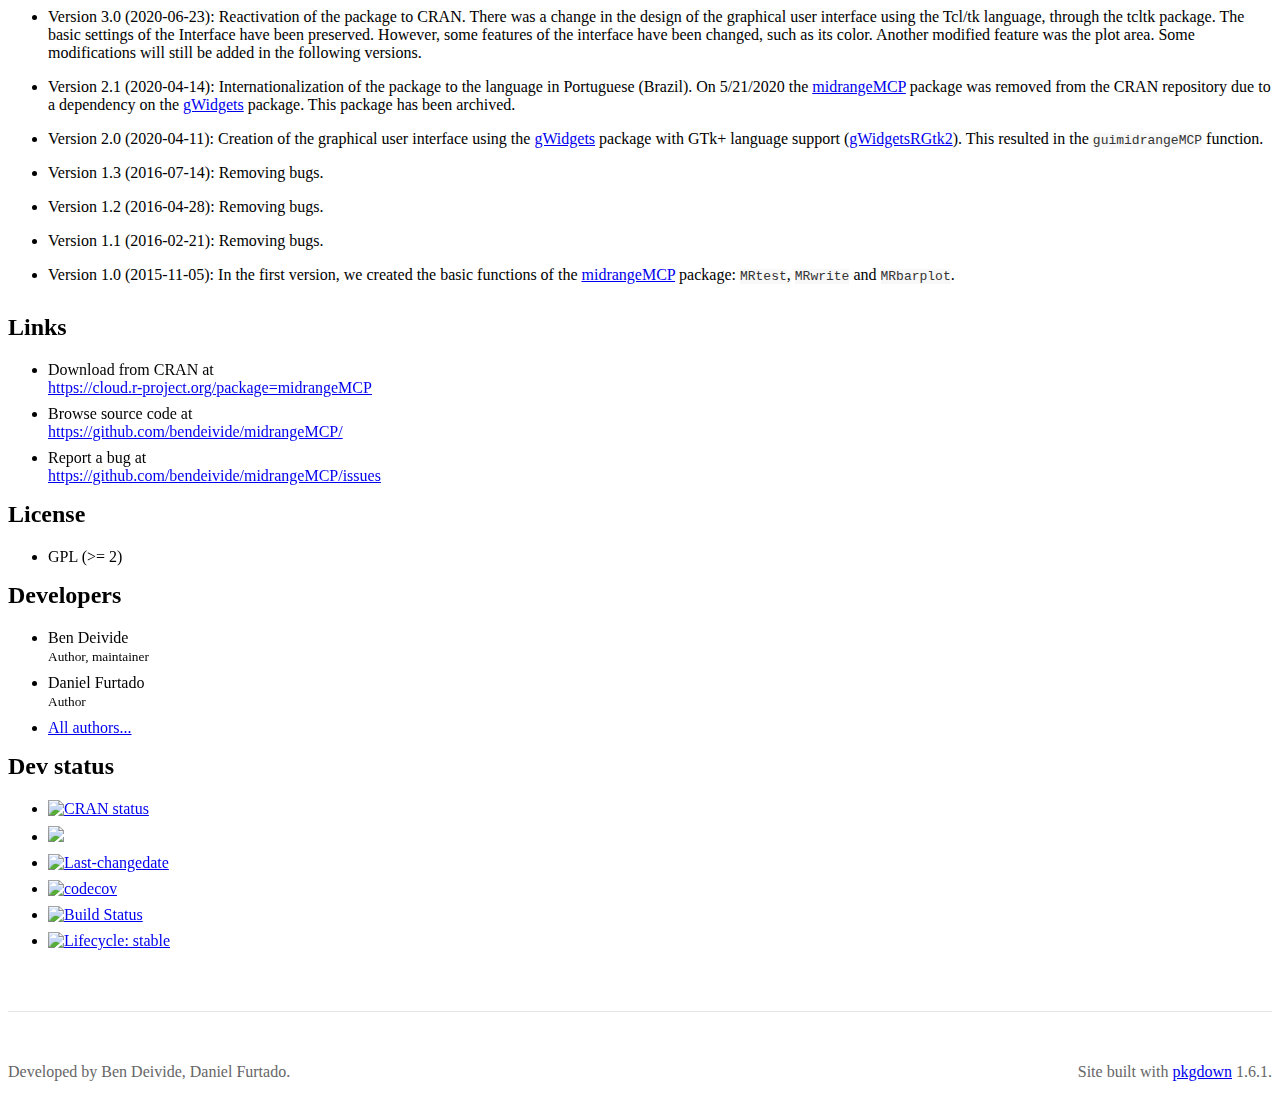
==== commit e872c342: "Update index.Rmd" ====
--- a/docs/index.html
+++ b/docs/index.html
@@ -99,7 +99,7 @@
 <ul class="nav navbar-nav navbar-right">
 <li>
   <a href="https://github.com/bendeivide/midrangeMCP">
-    <span class="fas fa-github fa-lg"></span>
+    <span class="fab fa-github"></span>
      
   </a>
 </li>
@@ -121,7 +121,7 @@
 <div class="page-header"><h1 class="hasAnchor">
 <a href="#-midrangemcp-" class="anchor"></a><i class="fas fa-box-open" aria-hidden="true"></i> midrangeMCP <img src="reference/figures/logo.png" align="right" height="139">
 </h1></div>
-<p><a href="https://bendeivide.github.io/midrangeMCP/">midrangeMCP</a> is an “R” package designed to present four new multiple comparison tests. This work was developed during the doctorate in Statistics and Agricultural Experimentation, by the <a href="https://ufla.br/">Federal University of Lavras</a> (UFLA/BRAZIL). The supervisor of this work was Professor <a href="http://www.dex.ufla.br/~danielff/">Daniel Furtado Ferreira</a>. I am currently as Professor of Statistics at the <a href="https://ufsj.edu.br/">Federal University of São João del-Rei</a> (UFSJ/BRAZIL). Today, we have the collaboration of a student of scientific initiation, <a href="https://digoarthur.github.io/">Diego Arthur Bispo Justino de Oliveira</a>, student of Mechatronics Engineering at UFSJ.</p>
+<p><a href="https://bendeivide.github.io/midrangeMCP/">midrangeMCP</a> is an “R” package designed to present four new multiple comparison tests. This work was developed during the doctorate in Statistics and Agricultural Experimentation, by the <a href="https://ufla.br/">Federal University of Lavras</a> (UFLA/BRAZIL). The authors of this work are Professor <a href="http://www.dex.ufla.br/~danielff/">Daniel Furtado Ferreira</a> and <a href="http://bendeivide.github.io">Ben Dêivide de Oliveira Batista</a>, Professor of Statistics at the <a href="https://ufsj.edu.br/">Federal University of São João del-Rei</a> (UFSJ/BRAZIL). Today, we have the collaboration of a student of scientific initiation, <a href="https://digoarthur.github.io/">Diego Arthur Bispo Justino de Oliveira</a>, student of Mechatronics Engineering at UFSJ.</p>
 <p>Four tests are presented, three based on the <a href="https://www.scielo.br/scielo.php?script=sci_abstract&amp;pid=S1413-70542017000400378&amp;lng=en&amp;nrm=iso&amp;tlng=pt">distribution of the externally studentized midrange</a> and one based on the distribution of the externally studented range, well documented distribution in the literature. There are many distributions based on this last distribution, the difference for our case is that it was used for a test based on grouping methods for multiple comparisons, something similar to what was done with the Scott-Knot test.</p>
 <p>The tests based on the distribution of the externally studentized midrange are the Tukey Midrange test (TM test), the SNK Midrange test (SNKM test) and the Means Grouping based on Midrange test (MGM test). Finally, the test based on the distribution of the externally studentized range which is the Means Grouping based on the Range test (MGR test).</p>
 <p>Finally, a versatility of the package is the use of the GUI. This feature provides users unfamiliar with the R language when using the <a href="https://CRAN.R-project.org/package=midrangeMCP">midrangeMCP</a> package.</p>
@@ -221,7 +221,7 @@
 <ul class="list-unstyled">
 <li><a href="https://CRAN.R-project.org/package=midrangeMCP"><img src="https://www.r-pkg.org/badges/version/midrangeMCP" alt="CRAN status"></a></li>
 <li><a href="https://cran.r-project.org/package=midrangeMCP"><img src="https://cranlogs.r-pkg.org/badges/midrangeMCP?color=orange"></a></li>
-<li><a href="https://github.com/bendeivide/midrangeMCP/commit/master"><img src="https://img.shields.io/badge/last%20change-2020--12--15-yellowgreen.svg" alt="Last-changedate"></a></li>
+<li><a href="https://github.com/bendeivide/midrangeMCP/commit/master"><img src="https://img.shields.io/badge/last%20change-2021--04--25-yellowgreen.svg" alt="Last-changedate"></a></li>
 <li><a href="https://codecov.io/gh/bendeivide/midrangeMCP"><img src="https://codecov.io/gh/bendeivide/midrangeMCP/branch/master/graph/badge.svg" alt="codecov"></a></li>
 <li><a href="https://travis-ci.com/bendeivide/midrangeMCP"><img src="https://travis-ci.com/bendeivide/midrangeMCP.svg?branch=master" alt="Build Status"></a></li>
 <li><a href="https://www.tidyverse.org/lifecycle/#maturing"><img src="https://img.shields.io/badge/lifecycle-maturing-brightgreen.svg" alt="Lifecycle: stable"></a></li>
